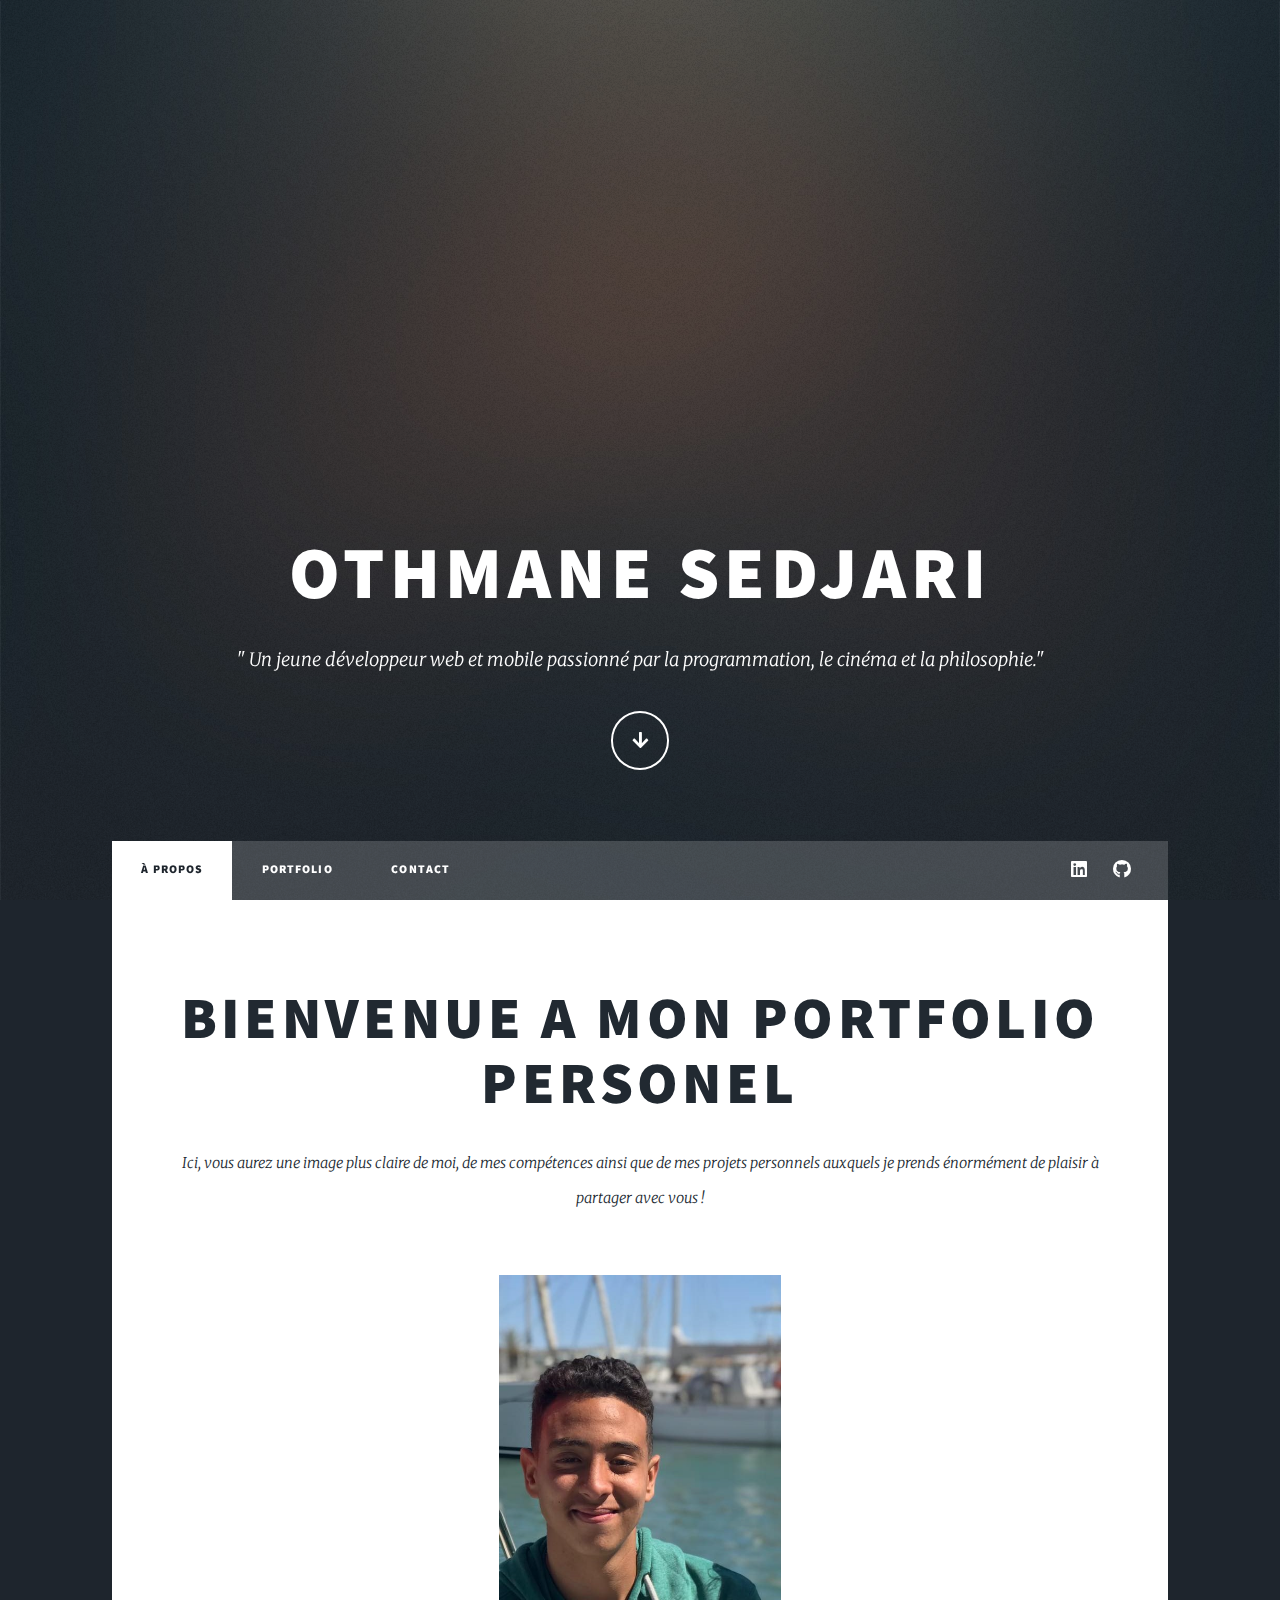
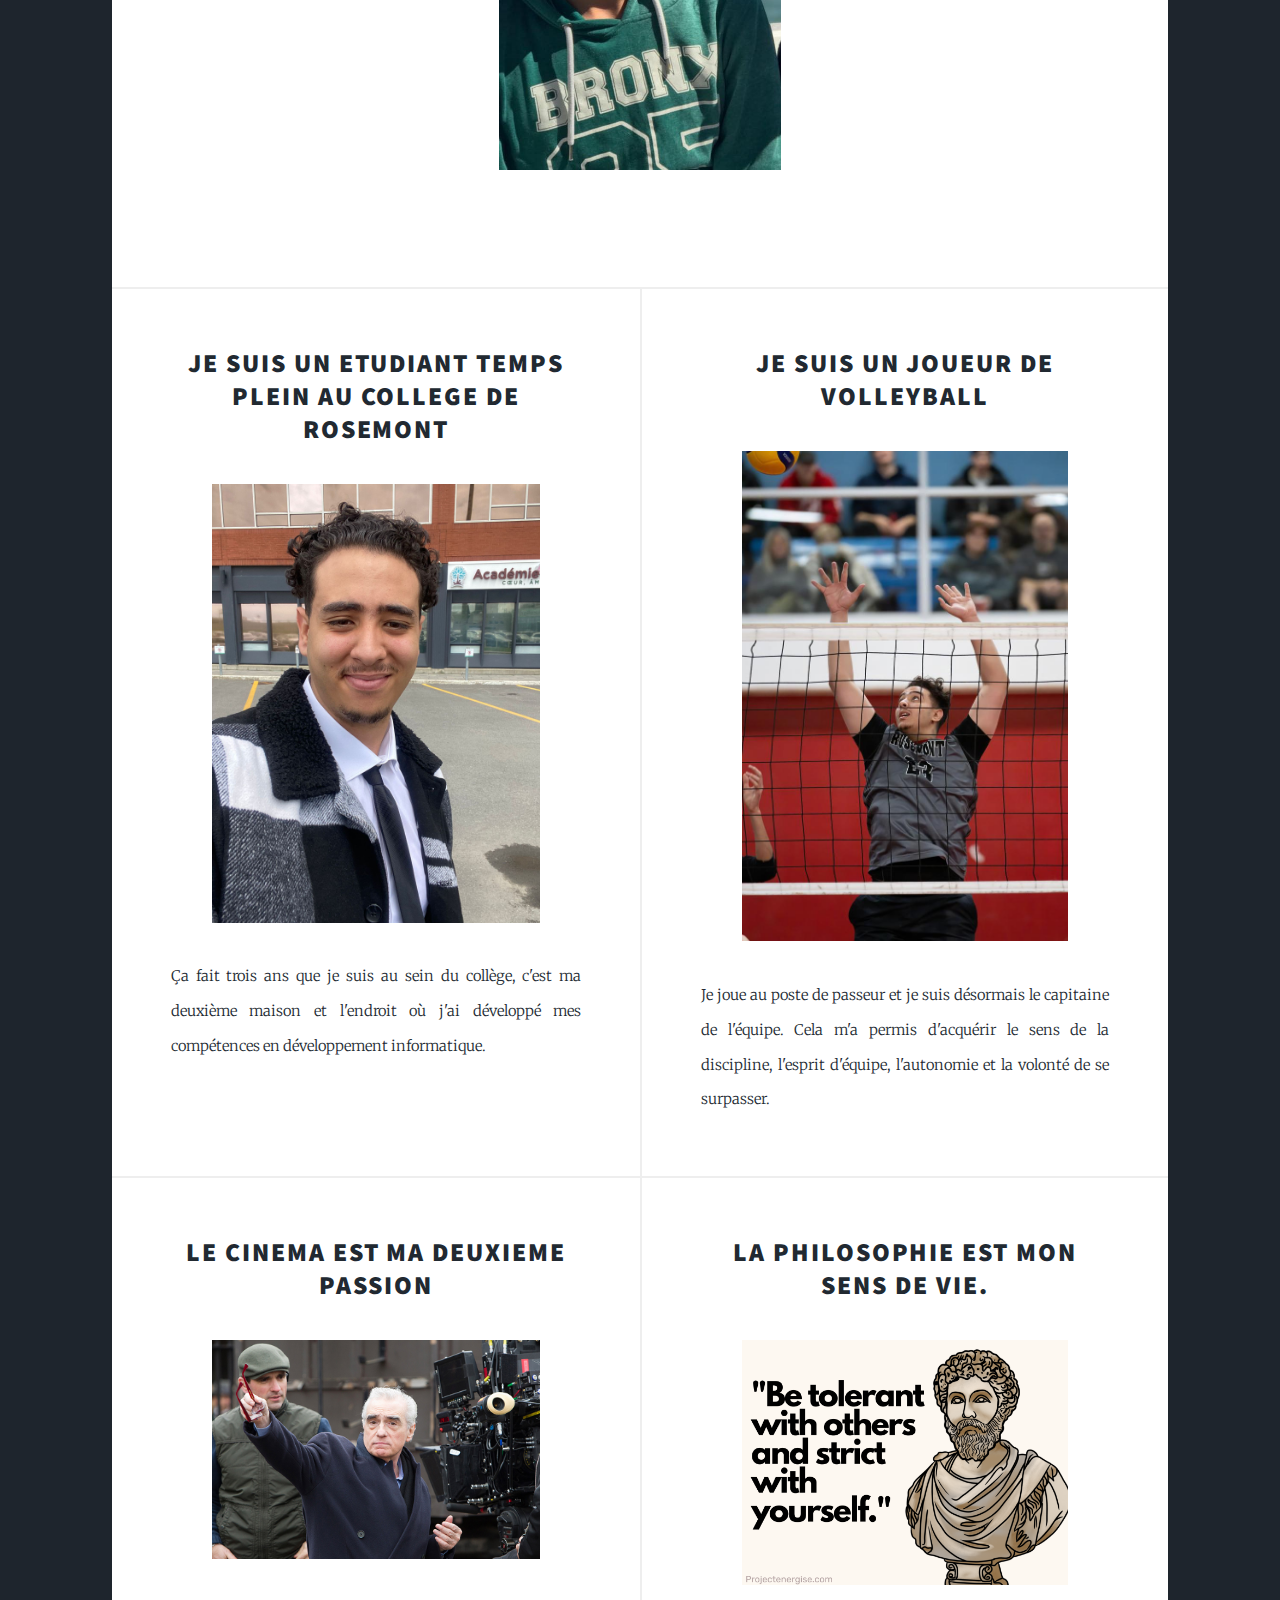
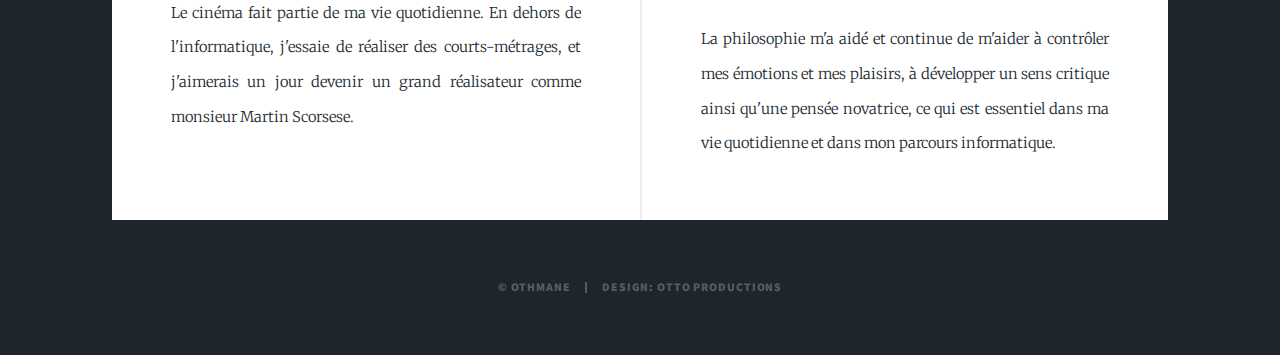
==== index.html @ 4b58b366 "Add files via upload" ====
<!DOCTYPE HTML>

<html>
	<head>
		<title>Othmane's portfolio</title>
		<meta charset="utf-8" />
		<meta name="viewport" content="width=device-width, initial-scale=1, user-scalable=no" />
		<link rel="stylesheet" href="assets/css/main.css" />
		<noscript><link rel="stylesheet" href="assets/css/noscript.css" /></noscript>
	</head>
	<body class="is-preload">

		<!-- Wrapper -->
			<div id="wrapper" class="fade-in">

				<!-- Intro -->
					<div id="intro">
						<h1>Othmane Sedjari</h1>
						<p>" Un jeune développeur web et mobile passionné par la programmation, le cinéma et la philosophie."</p>
						<ul class="actions">
							<li><a href="#header" class="button icon solid solo fa-arrow-down scrolly">Continue</a></li>
						</ul>
					</div>

				<!-- Header -->
					<header id="header">
						<a href="index.html" class="logo">Portfolio</a>
					</header>

				<!-- Nav -->
					<nav id="nav">
						<ul class="links">
							<li class="active"><a href="index.html">À propos</a></li>
							<li><a href="generic.html">Portfolio</a></li>
							<li><a href="elements.html"> Contact</a></li>
						</ul>
						<ul class="icons">
							<li><a href="https://www.linkedin.com/in/othmane-sedjari-630440206/" class="icon brands fa-linkedin"><span class="label">LinkedIn</span></a></li>
							<li><a href="https://github.com/OTTOPro" class="icon brands alt fa-github"><span class="label">GitHub</span></a></li>
						</ul>
					</nav>

				<!-- Main -->
					<div id="main">

						<!-- Featured Post -->
							<article class="post featured">
								<header class="major">
									
									<h2>Bienvenue a mon portfolio personel </h2>
									<p>Ici, vous aurez une image plus claire de moi, de mes compétences ainsi que de mes projets personnels auxquels je prends énormément de plaisir à partager avec vous !</p>
								</header>
								<a href="#" class="image main"><img src="images/othmane photo.jpg" alt="" /></a>
								
							</article>

						<!-- Posts -->
							<section class="posts">
								<article>
									<header>
										
										<h2>Je suis un etudiant temps plein au college de Rosemont</h2>
									</header>
									<a href="#" class="image fit"><img src="images/WhatsApp Image 2023-07-21 at 21.39.35.jpeg" alt="" /></a>
									<p>Ça fait trois ans que je suis au sein du collège, c'est ma deuxième maison et l'endroit où j'ai développé mes compétences en développement informatique.</p>
									
								</article>
								<article>
									<header>
										
										<h2>Je suis un joueur de volleyball </h2>
									</header>
									<a href="#" class="image fit"><img src="images/WhatsApp Image 2023-07-21 at 20.28.33.jpeg" alt="" /></a>
									<p>Je joue au poste de passeur et je suis désormais le capitaine de l'équipe. Cela m'a permis d'acquérir le sens de la discipline, l'esprit d'équipe, l'autonomie et la volonté de se surpasser.</p>
									
								</article>
								<article>
									<header>
										
										<h2>Le cinema est ma deuxieme passion</h2>
									</header>
									<a href="#" class="image fit"><img src="images/martin.jpg" alt="" /></a>
									<p>Le cinéma fait partie de ma vie quotidienne. En dehors de l'informatique, j'essaie de réaliser des courts-métrages, et j'aimerais un jour devenir un grand réalisateur comme monsieur Martin Scorsese.</p>
									
								</article>
								<article>
									<header>
										
										<h2>la philosophie est mon sens de vie.</h2>
									</header>
									<a href="#" class="image fit"><img src="images/marcus.png" alt="" /></a>
									<p>La philosophie m'a aidé et continue de m'aider à contrôler mes émotions et mes plaisirs, à développer un sens critique ainsi qu'une pensée novatrice, ce qui est essentiel dans ma vie quotidienne et dans mon parcours informatique.</p>
									
								</article>
								
							</section>

					

					</div>

				
				<!-- Copyright -->
					<div id="copyright">
						<ul><li>&copy; Othmane</li><li>Design: OTTO PRODUCTIONS</li></ul>
					</div>

			</div>

		<!-- Scripts -->
			<script src="assets/js/jquery.min.js"></script>
			<script src="assets/js/jquery.scrollex.min.js"></script>
			<script src="assets/js/jquery.scrolly.min.js"></script>
			<script src="assets/js/browser.min.js"></script>
			<script src="assets/js/breakpoints.min.js"></script>
			<script src="assets/js/util.js"></script>
			<script src="assets/js/main.js"></script>

	</body>
</html>
---- assets/css/main.css ----
@import url(fontawesome-all.min.css);
@import url("https://fonts.googleapis.com/css?family=Merriweather:300,700,300italic,700italic|Source+Sans+Pro:900");

/*
	Massively by HTML5 UP
	html5up.net | @ajlkn
	Free for personal and commercial use under the CCA 3.0 license (html5up.net/license)
*/

html, body, div, span, applet, object,
iframe, h1, h2, h3, h4, h5, h6, p, blockquote,
pre, a, abbr, acronym, address, big, cite,
code, del, dfn, em, img, ins, kbd, q, s, samp,
small, strike, strong, sub, sup, tt, var, b,
u, i, center, dl, dt, dd, ol, ul, li, fieldset,
form, label, legend, table, caption, tbody,
tfoot, thead, tr, th, td, article, aside,
canvas, details, embed, figure, figcaption,
footer, header, hgroup, menu, nav, output, ruby,
section, summary, time, mark, audio, video {
	margin: 0;
	padding: 0;
	border: 0;
	font-size: 100%;
	font: inherit;
	vertical-align: baseline;}

article, aside, details, figcaption, figure,
footer, header, hgroup, menu, nav, section {
	display: block;}

body {
	line-height: 1;
}

ol, ul {
	list-style: none;
}

blockquote, q {
	quotes: none;
}

	blockquote:before, blockquote:after, q:before, q:after {
		content: '';
		content: none;
	}

table {
	border-collapse: collapse;
	border-spacing: 0;
}

body {
	-webkit-text-size-adjust: none;
}

mark {
	background-color: transparent;
	color: inherit;
}

input::-moz-focus-inner {
	border: 0;
	padding: 0;
}

input, select, textarea {
	-moz-appearance: none;
	-webkit-appearance: none;
	-ms-appearance: none;
	appearance: none;
}

/* Basic */

	@-ms-viewport {
		width: device-width;
	}

	body {
		-ms-overflow-style: scrollbar;
	}

	@media screen and (max-width: 480px) {

		html, body {
			min-width: 320px;
		}

	}

	html {
		box-sizing: border-box;
	}

	*, *:before, *:after {
		box-sizing: inherit;
	}

	body {
		background-color: #1e252d;
	}

		body.is-preload *, body.is-preload *:before, body.is-preload *:after {
			-moz-animation: none !important;
			-webkit-animation: none !important;
			-ms-animation: none !important;
			animation: none !important;
			-moz-transition: none !important;
			-webkit-transition: none !important;
			-ms-transition: none !important;
			transition: none !important;
		}

/* Type */

	html {
		font-size: 16pt;
	}

		@media screen and (max-width: 1680px) {

			html {
				font-size: 12pt;
			}

		}

		@media screen and (max-width: 1280px) {

			html {
				font-size: 11pt;
			}

		}

		@media screen and (max-width: 360px) {

			html {
				font-size: 10pt;
			}

		}

	body {
		color: #212931;
	}

	body, input, select, textarea {
		font-family: "Merriweather", Georgia, serif;
		font-weight: 300;
		font-size: 1rem;
		line-height: 2.375;
	}

	a {
		-moz-transition: color 0.2s ease-in-out, background-color 0.2s ease-in-out, border-color 0.2s ease-in-out, box-shadow 0.2s ease-in-out;
		-webkit-transition: color 0.2s ease-in-out, background-color 0.2s ease-in-out, border-color 0.2s ease-in-out, box-shadow 0.2s ease-in-out;
		-ms-transition: color 0.2s ease-in-out, background-color 0.2s ease-in-out, border-color 0.2s ease-in-out, box-shadow 0.2s ease-in-out;
		transition: color 0.2s ease-in-out, background-color 0.2s ease-in-out, border-color 0.2s ease-in-out, box-shadow 0.2s ease-in-out;
		border-bottom: dotted 1px;
		text-decoration: none;
	}

		a:hover {
			border-bottom-color: transparent;
		}

	strong, b {
		font-weight: 600;
	}

	em, i {
		font-style: italic;
	}

	p {
		text-align: justify;
		margin: 0 0 2rem 0;
	}

	h1, h2, h3, h4, h5, h6 {
		font-family: "Source Sans Pro", Helvetica, sans-serif;
		font-weight: 900;
		line-height: 1.5;
		letter-spacing: 0.075em;
		text-transform: uppercase;
		margin: 0 0 1rem 0;
	}

		h1 a, h2 a, h3 a, h4 a, h5 a, h6 a {
			border-bottom: 0;
			color: inherit;
			text-decoration: none;
		}

	h1 {
		font-size: 4rem;
		line-height: 1.1;
		margin: 0 0 2rem 0;
	}

	h2 {
		font-size: 1.75rem;
		line-height: 1.3;
		margin: 0 0 1.5rem 0;
	}

	h3 {
		font-size: 1.25rem;
		margin: 0 0 1.5rem 0;
	}

	h4 {
		font-size: 1rem;
	}

	h5 {
		font-size: 0.9rem;
	}

	h6 {
		font-size: 0.8rem;
	}

	sub {
		font-size: 0.8rem;
		position: relative;
		top: 0.5rem;
	}

	sup {
		font-size: 0.8rem;
		position: relative;
		top: -0.5rem;
	}

	blockquote {
		border-left: solid 4px;
		font-style: italic;
		margin: 0 0 2rem 0;
		padding: 0.5rem 0 0.5rem 2rem;
	}

	code {
		border: solid 2px;
		font-family: "Courier New", monospace;
		font-size: 0.9rem;
		margin: 0 0.25rem;
		padding: 0.25rem 0.65rem;
	}

	pre {
		-webkit-overflow-scrolling: touch;
		font-family: "Courier New", monospace;
		font-size: 0.9rem;
		margin: 0 0 2rem 0;
	}

		pre code {
			display: block;
			line-height: 1.75;
			padding: 1rem 1.5rem;
			overflow-x: auto;
		}

	hr {
		border: 0;
		border-bottom: solid 2px;
		margin: 3rem 0;
	}

		hr.major {
			margin: 5rem 0;
		}

	.align-left {
		text-align: left;
	}

	.align-center {
		text-align: center;
	}

	.align-right {
		text-align: right;
	}

	input, select, textarea {
		color: #212931;
	}

	a {
		color: #212931;
		border-bottom-color: rgba(33, 41, 49, 0.5);
	}

		a:hover {
			border-bottom-color: transparent;
			color: #18bfef !important;
		}

	strong, b {
		color: #212931;
	}

	h1, h2, h3, h4, h5, h6 {
		color: #212931;
	}

	blockquote {
		border-left-color: #eeeeee;
	}

	code {
		background: rgba(220, 220, 220, 0.25);
		border-color: #eeeeee;
	}

	hr {
		border-bottom-color: #eeeeee;
	}

/* Row */

	.row {
		display: flex;
		flex-wrap: wrap;
		box-sizing: border-box;
		align-items: stretch;
	}

		.row > * {
			box-sizing: border-box;
		}

		.row.gtr-uniform > * > :last-child {
			margin-bottom: 0;
		}

		.row.aln-left {
			justify-content: flex-start;
		}

		.row.aln-center {
			justify-content: center;
		}

		.row.aln-right {
			justify-content: flex-end;
		}

		.row.aln-top {
			align-items: flex-start;
		}

		.row.aln-middle {
			align-items: center;
		}

		.row.aln-bottom {
			align-items: flex-end;
		}

		.row > .imp {
			order: -1;
		}

		.row > .col-1 {
			width: 8.33333%;
		}

		.row > .off-1 {
			margin-left: 8.33333%;
		}

		.row > .col-2 {
			width: 16.66667%;
		}

		.row > .off-2 {
			margin-left: 16.66667%;
		}

		.row > .col-3 {
			width: 25%;
		}

		.row > .off-3 {
			margin-left: 25%;
		}

		.row > .col-4 {
			width: 33.33333%;
		}

		.row > .off-4 {
			margin-left: 33.33333%;
		}

		.row > .col-5 {
			width: 41.66667%;
		}

		.row > .off-5 {
			margin-left: 41.66667%;
		}

		.row > .col-6 {
			width: 50%;
		}

		.row > .off-6 {
			margin-left: 50%;
		}

		.row > .col-7 {
			width: 58.33333%;
		}

		.row > .off-7 {
			margin-left: 58.33333%;
		}

		.row > .col-8 {
			width: 66.66667%;
		}

		.row > .off-8 {
			margin-left: 66.66667%;
		}

		.row > .col-9 {
			width: 75%;
		}

		.row > .off-9 {
			margin-left: 75%;
		}

		.row > .col-10 {
			width: 83.33333%;
		}

		.row > .off-10 {
			margin-left: 83.33333%;
		}

		.row > .col-11 {
			width: 91.66667%;
		}

		.row > .off-11 {
			margin-left: 91.66667%;
		}

		.row > .col-12 {
			width: 100%;
		}

		.row > .off-12 {
			margin-left: 100%;
		}

		.row.gtr-0 {
			margin-top: 0;
			margin-left: 0rem;
		}

			.row.gtr-0 > * {
				padding: 0 0 0 0rem;
			}

			.row.gtr-0.gtr-uniform {
				margin-top: 0rem;
			}

				.row.gtr-0.gtr-uniform > * {
					padding-top: 0rem;
				}

		.row.gtr-25 {
			margin-top: 0;
			margin-left: -0.375rem;
		}

			.row.gtr-25 > * {
				padding: 0 0 0 0.375rem;
			}

			.row.gtr-25.gtr-uniform {
				margin-top: -0.375rem;
			}

				.row.gtr-25.gtr-uniform > * {
					padding-top: 0.375rem;
				}

		.row.gtr-50 {
			margin-top: 0;
			margin-left: -0.75rem;
		}

			.row.gtr-50 > * {
				padding: 0 0 0 0.75rem;
			}

			.row.gtr-50.gtr-uniform {
				margin-top: -0.75rem;
			}

				.row.gtr-50.gtr-uniform > * {
					padding-top: 0.75rem;
				}

		.row {
			margin-top: 0;
			margin-left: -1.5rem;
		}

			.row > * {
				padding: 0 0 0 1.5rem;
			}

			.row.gtr-uniform {
				margin-top: -1.5rem;
			}

				.row.gtr-uniform > * {
					padding-top: 1.5rem;
				}

		.row.gtr-150 {
			margin-top: 0;
			margin-left: -2.25rem;
		}

			.row.gtr-150 > * {
				padding: 0 0 0 2.25rem;
			}

			.row.gtr-150.gtr-uniform {
				margin-top: -2.25rem;
			}

				.row.gtr-150.gtr-uniform > * {
					padding-top: 2.25rem;
				}

		.row.gtr-200 {
			margin-top: 0;
			margin-left: -3rem;
		}

			.row.gtr-200 > * {
				padding: 0 0 0 3rem;
			}

			.row.gtr-200.gtr-uniform {
				margin-top: -3rem;
			}

				.row.gtr-200.gtr-uniform > * {
					padding-top: 3rem;
				}

		@media screen and (max-width: 1680px) {

			.row {
				display: flex;
				flex-wrap: wrap;
				box-sizing: border-box;
				align-items: stretch;
			}

				.row > * {
					box-sizing: border-box;
				}

				.row.gtr-uniform > * > :last-child {
					margin-bottom: 0;
				}

				.row.aln-left {
					justify-content: flex-start;
				}

				.row.aln-center {
					justify-content: center;
				}

				.row.aln-right {
					justify-content: flex-end;
				}

				.row.aln-top {
					align-items: flex-start;
				}

				.row.aln-middle {
					align-items: center;
				}

				.row.aln-bottom {
					align-items: flex-end;
				}

				.row > .imp-xlarge {
					order: -1;
				}

				.row > .col-1-xlarge {
					width: 8.33333%;
				}

				.row > .off-1-xlarge {
					margin-left: 8.33333%;
				}

				.row > .col-2-xlarge {
					width: 16.66667%;
				}

				.row > .off-2-xlarge {
					margin-left: 16.66667%;
				}

				.row > .col-3-xlarge {
					width: 25%;
				}

				.row > .off-3-xlarge {
					margin-left: 25%;
				}

				.row > .col-4-xlarge {
					width: 33.33333%;
				}

				.row > .off-4-xlarge {
					margin-left: 33.33333%;
				}

				.row > .col-5-xlarge {
					width: 41.66667%;
				}

				.row > .off-5-xlarge {
					margin-left: 41.66667%;
				}

				.row > .col-6-xlarge {
					width: 50%;
				}

				.row > .off-6-xlarge {
					margin-left: 50%;
				}

				.row > .col-7-xlarge {
					width: 58.33333%;
				}

				.row > .off-7-xlarge {
					margin-left: 58.33333%;
				}

				.row > .col-8-xlarge {
					width: 66.66667%;
				}

				.row > .off-8-xlarge {
					margin-left: 66.66667%;
				}

				.row > .col-9-xlarge {
					width: 75%;
				}

				.row > .off-9-xlarge {
					margin-left: 75%;
				}

				.row > .col-10-xlarge {
					width: 83.33333%;
				}

				.row > .off-10-xlarge {
					margin-left: 83.33333%;
				}

				.row > .col-11-xlarge {
					width: 91.66667%;
				}

				.row > .off-11-xlarge {
					margin-left: 91.66667%;
				}

				.row > .col-12-xlarge {
					width: 100%;
				}

				.row > .off-12-xlarge {
					margin-left: 100%;
				}

				.row.gtr-0 {
					margin-top: 0;
					margin-left: 0rem;
				}

					.row.gtr-0 > * {
						padding: 0 0 0 0rem;
					}

					.row.gtr-0.gtr-uniform {
						margin-top: 0rem;
					}

						.row.gtr-0.gtr-uniform > * {
							padding-top: 0rem;
						}

				.row.gtr-25 {
					margin-top: 0;
					margin-left: -0.375rem;
				}

					.row.gtr-25 > * {
						padding: 0 0 0 0.375rem;
					}

					.row.gtr-25.gtr-uniform {
						margin-top: -0.375rem;
					}

						.row.gtr-25.gtr-uniform > * {
							padding-top: 0.375rem;
						}

				.row.gtr-50 {
					margin-top: 0;
					margin-left: -0.75rem;
				}

					.row.gtr-50 > * {
						padding: 0 0 0 0.75rem;
					}

					.row.gtr-50.gtr-uniform {
						margin-top: -0.75rem;
					}

						.row.gtr-50.gtr-uniform > * {
							padding-top: 0.75rem;
						}

				.row {
					margin-top: 0;
					margin-left: -1.5rem;
				}

					.row > * {
						padding: 0 0 0 1.5rem;
					}

					.row.gtr-uniform {
						margin-top: -1.5rem;
					}

						.row.gtr-uniform > * {
							padding-top: 1.5rem;
						}

				.row.gtr-150 {
					margin-top: 0;
					margin-left: -2.25rem;
				}

					.row.gtr-150 > * {
						padding: 0 0 0 2.25rem;
					}

					.row.gtr-150.gtr-uniform {
						margin-top: -2.25rem;
					}

						.row.gtr-150.gtr-uniform > * {
							padding-top: 2.25rem;
						}

				.row.gtr-200 {
					margin-top: 0;
					margin-left: -3rem;
				}

					.row.gtr-200 > * {
						padding: 0 0 0 3rem;
					}

					.row.gtr-200.gtr-uniform {
						margin-top: -3rem;
					}

						.row.gtr-200.gtr-uniform > * {
							padding-top: 3rem;
						}

		}

		@media screen and (max-width: 1280px) {

			.row {
				display: flex;
				flex-wrap: wrap;
				box-sizing: border-box;
				align-items: stretch;
			}

				.row > * {
					box-sizing: border-box;
				}

				.row.gtr-uniform > * > :last-child {
					margin-bottom: 0;
				}

				.row.aln-left {
					justify-content: flex-start;
				}

				.row.aln-center {
					justify-content: center;
				}

				.row.aln-right {
					justify-content: flex-end;
				}

				.row.aln-top {
					align-items: flex-start;
				}

				.row.aln-middle {
					align-items: center;
				}

				.row.aln-bottom {
					align-items: flex-end;
				}

				.row > .imp-large {
					order: -1;
				}

				.row > .col-1-large {
					width: 8.33333%;
				}

				.row > .off-1-large {
					margin-left: 8.33333%;
				}

				.row > .col-2-large {
					width: 16.66667%;
				}

				.row > .off-2-large {
					margin-left: 16.66667%;
				}

				.row > .col-3-large {
					width: 25%;
				}

				.row > .off-3-large {
					margin-left: 25%;
				}

				.row > .col-4-large {
					width: 33.33333%;
				}

				.row > .off-4-large {
					margin-left: 33.33333%;
				}

				.row > .col-5-large {
					width: 41.66667%;
				}

				.row > .off-5-large {
					margin-left: 41.66667%;
				}

				.row > .col-6-large {
					width: 50%;
				}

				.row > .off-6-large {
					margin-left: 50%;
				}

				.row > .col-7-large {
					width: 58.33333%;
				}

				.row > .off-7-large {
					margin-left: 58.33333%;
				}

				.row > .col-8-large {
					width: 66.66667%;
				}

				.row > .off-8-large {
					margin-left: 66.66667%;
				}

				.row > .col-9-large {
					width: 75%;
				}

				.row > .off-9-large {
					margin-left: 75%;
				}

				.row > .col-10-large {
					width: 83.33333%;
				}

				.row > .off-10-large {
					margin-left: 83.33333%;
				}

				.row > .col-11-large {
					width: 91.66667%;
				}

				.row > .off-11-large {
					margin-left: 91.66667%;
				}

				.row > .col-12-large {
					width: 100%;
				}

				.row > .off-12-large {
					margin-left: 100%;
				}

				.row.gtr-0 {
					margin-top: 0;
					margin-left: 0rem;
				}

					.row.gtr-0 > * {
						padding: 0 0 0 0rem;
					}

					.row.gtr-0.gtr-uniform {
						margin-top: 0rem;
					}

						.row.gtr-0.gtr-uniform > * {
							padding-top: 0rem;
						}

				.row.gtr-25 {
					margin-top: 0;
					margin-left: -0.375rem;
				}

					.row.gtr-25 > * {
						padding: 0 0 0 0.375rem;
					}

					.row.gtr-25.gtr-uniform {
						margin-top: -0.375rem;
					}

						.row.gtr-25.gtr-uniform > * {
							padding-top: 0.375rem;
						}

				.row.gtr-50 {
					margin-top: 0;
					margin-left: -0.75rem;
				}

					.row.gtr-50 > * {
						padding: 0 0 0 0.75rem;
					}

					.row.gtr-50.gtr-uniform {
						margin-top: -0.75rem;
					}

						.row.gtr-50.gtr-uniform > * {
							padding-top: 0.75rem;
						}

				.row {
					margin-top: 0;
					margin-left: -1.5rem;
				}

					.row > * {
						padding: 0 0 0 1.5rem;
					}

					.row.gtr-uniform {
						margin-top: -1.5rem;
					}

						.row.gtr-uniform > * {
							padding-top: 1.5rem;
						}

				.row.gtr-150 {
					margin-top: 0;
					margin-left: -2.25rem;
				}

					.row.gtr-150 > * {
						padding: 0 0 0 2.25rem;
					}

					.row.gtr-150.gtr-uniform {
						margin-top: -2.25rem;
					}

						.row.gtr-150.gtr-uniform > * {
							padding-top: 2.25rem;
						}

				.row.gtr-200 {
					margin-top: 0;
					margin-left: -3rem;
				}

					.row.gtr-200 > * {
						padding: 0 0 0 3rem;
					}

					.row.gtr-200.gtr-uniform {
						margin-top: -3rem;
					}

						.row.gtr-200.gtr-uniform > * {
							padding-top: 3rem;
						}

		}

		@media screen and (max-width: 980px) {

			.row {
				display: flex;
				flex-wrap: wrap;
				box-sizing: border-box;
				align-items: stretch;
			}

				.row > * {
					box-sizing: border-box;
				}

				.row.gtr-uniform > * > :last-child {
					margin-bottom: 0;
				}

				.row.aln-left {
					justify-content: flex-start;
				}

				.row.aln-center {
					justify-content: center;
				}

				.row.aln-right {
					justify-content: flex-end;
				}

				.row.aln-top {
					align-items: flex-start;
				}

				.row.aln-middle {
					align-items: center;
				}

				.row.aln-bottom {
					align-items: flex-end;
				}

				.row > .imp-medium {
					order: -1;
				}

				.row > .col-1-medium {
					width: 8.33333%;
				}

				.row > .off-1-medium {
					margin-left: 8.33333%;
				}

				.row > .col-2-medium {
					width: 16.66667%;
				}

				.row > .off-2-medium {
					margin-left: 16.66667%;
				}

				.row > .col-3-medium {
					width: 25%;
				}

				.row > .off-3-medium {
					margin-left: 25%;
				}

				.row > .col-4-medium {
					width: 33.33333%;
				}

				.row > .off-4-medium {
					margin-left: 33.33333%;
				}

				.row > .col-5-medium {
					width: 41.66667%;
				}

				.row > .off-5-medium {
					margin-left: 41.66667%;
				}

				.row > .col-6-medium {
					width: 50%;
				}

				.row > .off-6-medium {
					margin-left: 50%;
				}

				.row > .col-7-medium {
					width: 58.33333%;
				}

				.row > .off-7-medium {
					margin-left: 58.33333%;
				}

				.row > .col-8-medium {
					width: 66.66667%;
				}

				.row > .off-8-medium {
					margin-left: 66.66667%;
				}

				.row > .col-9-medium {
					width: 75%;
				}

				.row > .off-9-medium {
					margin-left: 75%;
				}

				.row > .col-10-medium {
					width: 83.33333%;
				}

				.row > .off-10-medium {
					margin-left: 83.33333%;
				}

				.row > .col-11-medium {
					width: 91.66667%;
				}

				.row > .off-11-medium {
					margin-left: 91.66667%;
				}

				.row > .col-12-medium {
					width: 100%;
				}

				.row > .off-12-medium {
					margin-left: 100%;
				}

				.row.gtr-0 {
					margin-top: 0;
					margin-left: 0rem;
				}

					.row.gtr-0 > * {
						padding: 0 0 0 0rem;
					}

					.row.gtr-0.gtr-uniform {
						margin-top: 0rem;
					}

						.row.gtr-0.gtr-uniform > * {
							padding-top: 0rem;
						}

				.row.gtr-25 {
					margin-top: 0;
					margin-left: -0.375rem;
				}

					.row.gtr-25 > * {
						padding: 0 0 0 0.375rem;
					}

					.row.gtr-25.gtr-uniform {
						margin-top: -0.375rem;
					}

						.row.gtr-25.gtr-uniform > * {
							padding-top: 0.375rem;
						}

				.row.gtr-50 {
					margin-top: 0;
					margin-left: -0.75rem;
				}

					.row.gtr-50 > * {
						padding: 0 0 0 0.75rem;
					}

					.row.gtr-50.gtr-uniform {
						margin-top: -0.75rem;
					}

						.row.gtr-50.gtr-uniform > * {
							padding-top: 0.75rem;
						}

				.row {
					margin-top: 0;
					margin-left: -1.5rem;
				}

					.row > * {
						padding: 0 0 0 1.5rem;
					}

					.row.gtr-uniform {
						margin-top: -1.5rem;
					}

						.row.gtr-uniform > * {
							padding-top: 1.5rem;
						}

				.row.gtr-150 {
					margin-top: 0;
					margin-left: -2.25rem;
				}

					.row.gtr-150 > * {
						padding: 0 0 0 2.25rem;
					}

					.row.gtr-150.gtr-uniform {
						margin-top: -2.25rem;
					}

						.row.gtr-150.gtr-uniform > * {
							padding-top: 2.25rem;
						}

				.row.gtr-200 {
					margin-top: 0;
					margin-left: -3rem;
				}

					.row.gtr-200 > * {
						padding: 0 0 0 3rem;
					}

					.row.gtr-200.gtr-uniform {
						margin-top: -3rem;
					}

						.row.gtr-200.gtr-uniform > * {
							padding-top: 3rem;
						}

		}

		@media screen and (max-width: 736px) {

			.row {
				display: flex;
				flex-wrap: wrap;
				box-sizing: border-box;
				align-items: stretch;
			}

				.row > * {
					box-sizing: border-box;
				}

				.row.gtr-uniform > * > :last-child {
					margin-bottom: 0;
				}

				.row.aln-left {
					justify-content: flex-start;
				}

				.row.aln-center {
					justify-content: center;
				}

				.row.aln-right {
					justify-content: flex-end;
				}

				.row.aln-top {
					align-items: flex-start;
				}

				.row.aln-middle {
					align-items: center;
				}

				.row.aln-bottom {
					align-items: flex-end;
				}

				.row > .imp-small {
					order: -1;
				}

				.row > .col-1-small {
					width: 8.33333%;
				}

				.row > .off-1-small {
					margin-left: 8.33333%;
				}

				.row > .col-2-small {
					width: 16.66667%;
				}

				.row > .off-2-small {
					margin-left: 16.66667%;
				}

				.row > .col-3-small {
					width: 25%;
				}

				.row > .off-3-small {
					margin-left: 25%;
				}

				.row > .col-4-small {
					width: 33.33333%;
				}

				.row > .off-4-small {
					margin-left: 33.33333%;
				}

				.row > .col-5-small {
					width: 41.66667%;
				}

				.row > .off-5-small {
					margin-left: 41.66667%;
				}

				.row > .col-6-small {
					width: 50%;
				}

				.row > .off-6-small {
					margin-left: 50%;
				}

				.row > .col-7-small {
					width: 58.33333%;
				}

				.row > .off-7-small {
					margin-left: 58.33333%;
				}

				.row > .col-8-small {
					width: 66.66667%;
				}

				.row > .off-8-small {
					margin-left: 66.66667%;
				}

				.row > .col-9-small {
					width: 75%;
				}

				.row > .off-9-small {
					margin-left: 75%;
				}

				.row > .col-10-small {
					width: 83.33333%;
				}

				.row > .off-10-small {
					margin-left: 83.33333%;
				}

				.row > .col-11-small {
					width: 91.66667%;
				}

				.row > .off-11-small {
					margin-left: 91.66667%;
				}

				.row > .col-12-small {
					width: 100%;
				}

				.row > .off-12-small {
					margin-left: 100%;
				}

				.row.gtr-0 {
					margin-top: 0;
					margin-left: 0rem;
				}

					.row.gtr-0 > * {
						padding: 0 0 0 0rem;
					}

					.row.gtr-0.gtr-uniform {
						margin-top: 0rem;
					}

						.row.gtr-0.gtr-uniform > * {
							padding-top: 0rem;
						}

				.row.gtr-25 {
					margin-top: 0;
					margin-left: -0.375rem;
				}

					.row.gtr-25 > * {
						padding: 0 0 0 0.375rem;
					}

					.row.gtr-25.gtr-uniform {
						margin-top: -0.375rem;
					}

						.row.gtr-25.gtr-uniform > * {
							padding-top: 0.375rem;
						}

				.row.gtr-50 {
					margin-top: 0;
					margin-left: -0.75rem;
				}

					.row.gtr-50 > * {
						padding: 0 0 0 0.75rem;
					}

					.row.gtr-50.gtr-uniform {
						margin-top: -0.75rem;
					}

						.row.gtr-50.gtr-uniform > * {
							padding-top: 0.75rem;
						}

				.row {
					margin-top: 0;
					margin-left: -1.5rem;
				}

					.row > * {
						padding: 0 0 0 1.5rem;
					}

					.row.gtr-uniform {
						margin-top: -1.5rem;
					}

						.row.gtr-uniform > * {
							padding-top: 1.5rem;
						}

				.row.gtr-150 {
					margin-top: 0;
					margin-left: -2.25rem;
				}

					.row.gtr-150 > * {
						padding: 0 0 0 2.25rem;
					}

					.row.gtr-150.gtr-uniform {
						margin-top: -2.25rem;
					}

						.row.gtr-150.gtr-uniform > * {
							padding-top: 2.25rem;
						}

				.row.gtr-200 {
					margin-top: 0;
					margin-left: -3rem;
				}

					.row.gtr-200 > * {
						padding: 0 0 0 3rem;
					}

					.row.gtr-200.gtr-uniform {
						margin-top: -3rem;
					}

						.row.gtr-200.gtr-uniform > * {
							padding-top: 3rem;
						}

		}

		@media screen and (max-width: 480px) {

			.row {
				display: flex;
				flex-wrap: wrap;
				box-sizing: border-box;
				align-items: stretch;
			}

				.row > * {
					box-sizing: border-box;
				}

				.row.gtr-uniform > * > :last-child {
					margin-bottom: 0;
				}

				.row.aln-left {
					justify-content: flex-start;
				}

				.row.aln-center {
					justify-content: center;
				}

				.row.aln-right {
					justify-content: flex-end;
				}

				.row.aln-top {
					align-items: flex-start;
				}

				.row.aln-middle {
					align-items: center;
				}

				.row.aln-bottom {
					align-items: flex-end;
				}

				.row > .imp-xsmall {
					order: -1;
				}

				.row > .col-1-xsmall {
					width: 8.33333%;
				}

				.row > .off-1-xsmall {
					margin-left: 8.33333%;
				}

				.row > .col-2-xsmall {
					width: 16.66667%;
				}

				.row > .off-2-xsmall {
					margin-left: 16.66667%;
				}

				.row > .col-3-xsmall {
					width: 25%;
				}

				.row > .off-3-xsmall {
					margin-left: 25%;
				}

				.row > .col-4-xsmall {
					width: 33.33333%;
				}

				.row > .off-4-xsmall {
					margin-left: 33.33333%;
				}

				.row > .col-5-xsmall {
					width: 41.66667%;
				}

				.row > .off-5-xsmall {
					margin-left: 41.66667%;
				}

				.row > .col-6-xsmall {
					width: 50%;
				}

				.row > .off-6-xsmall {
					margin-left: 50%;
				}

				.row > .col-7-xsmall {
					width: 58.33333%;
				}

				.row > .off-7-xsmall {
					margin-left: 58.33333%;
				}

				.row > .col-8-xsmall {
					width: 66.66667%;
				}

				.row > .off-8-xsmall {
					margin-left: 66.66667%;
				}

				.row > .col-9-xsmall {
					width: 75%;
				}

				.row > .off-9-xsmall {
					margin-left: 75%;
				}

				.row > .col-10-xsmall {
					width: 83.33333%;
				}

				.row > .off-10-xsmall {
					margin-left: 83.33333%;
				}

				.row > .col-11-xsmall {
					width: 91.66667%;
				}

				.row > .off-11-xsmall {
					margin-left: 91.66667%;
				}

				.row > .col-12-xsmall {
					width: 100%;
				}

				.row > .off-12-xsmall {
					margin-left: 100%;
				}

				.row.gtr-0 {
					margin-top: 0;
					margin-left: 0rem;
				}

					.row.gtr-0 > * {
						padding: 0 0 0 0rem;
					}

					.row.gtr-0.gtr-uniform {
						margin-top: 0rem;
					}

						.row.gtr-0.gtr-uniform > * {
							padding-top: 0rem;
						}

				.row.gtr-25 {
					margin-top: 0;
					margin-left: -0.375rem;
				}

					.row.gtr-25 > * {
						padding: 0 0 0 0.375rem;
					}

					.row.gtr-25.gtr-uniform {
						margin-top: -0.375rem;
					}

						.row.gtr-25.gtr-uniform > * {
							padding-top: 0.375rem;
						}

				.row.gtr-50 {
					margin-top: 0;
					margin-left: -0.75rem;
				}

					.row.gtr-50 > * {
						padding: 0 0 0 0.75rem;
					}

					.row.gtr-50.gtr-uniform {
						margin-top: -0.75rem;
					}

						.row.gtr-50.gtr-uniform > * {
							padding-top: 0.75rem;
						}

				.row {
					margin-top: 0;
					margin-left: -1.5rem;
				}

					.row > * {
						padding: 0 0 0 1.5rem;
					}

					.row.gtr-uniform {
						margin-top: -1.5rem;
					}

						.row.gtr-uniform > * {
							padding-top: 1.5rem;
						}

				.row.gtr-150 {
					margin-top: 0;
					margin-left: -2.25rem;
				}

					.row.gtr-150 > * {
						padding: 0 0 0 2.25rem;
					}

					.row.gtr-150.gtr-uniform {
						margin-top: -2.25rem;
					}

						.row.gtr-150.gtr-uniform > * {
							padding-top: 2.25rem;
						}

				.row.gtr-200 {
					margin-top: 0;
					margin-left: -3rem;
				}

					.row.gtr-200 > * {
						padding: 0 0 0 3rem;
					}

					.row.gtr-200.gtr-uniform {
						margin-top: -3rem;
					}

						.row.gtr-200.gtr-uniform > * {
							padding-top: 3rem;
						}

		}

		@media screen and (max-width: 360px) {

			.row {
				display: flex;
				flex-wrap: wrap;
				box-sizing: border-box;
				align-items: stretch;
			}

				.row > * {
					box-sizing: border-box;
				}

				.row.gtr-uniform > * > :last-child {
					margin-bottom: 0;
				}

				.row.aln-left {
					justify-content: flex-start;
				}

				.row.aln-center {
					justify-content: center;
				}

				.row.aln-right {
					justify-content: flex-end;
				}

				.row.aln-top {
					align-items: flex-start;
				}

				.row.aln-middle {
					align-items: center;
				}

				.row.aln-bottom {
					align-items: flex-end;
				}

				.row > .imp-xxsmall {
					order: -1;
				}

				.row > .col-1-xxsmall {
					width: 8.33333%;
				}

				.row > .off-1-xxsmall {
					margin-left: 8.33333%;
				}

				.row > .col-2-xxsmall {
					width: 16.66667%;
				}

				.row > .off-2-xxsmall {
					margin-left: 16.66667%;
				}

				.row > .col-3-xxsmall {
					width: 25%;
				}

				.row > .off-3-xxsmall {
					margin-left: 25%;
				}

				.row > .col-4-xxsmall {
					width: 33.33333%;
				}

				.row > .off-4-xxsmall {
					margin-left: 33.33333%;
				}

				.row > .col-5-xxsmall {
					width: 41.66667%;
				}

				.row > .off-5-xxsmall {
					margin-left: 41.66667%;
				}

				.row > .col-6-xxsmall {
					width: 50%;
				}

				.row > .off-6-xxsmall {
					margin-left: 50%;
				}

				.row > .col-7-xxsmall {
					width: 58.33333%;
				}

				.row > .off-7-xxsmall {
					margin-left: 58.33333%;
				}

				.row > .col-8-xxsmall {
					width: 66.66667%;
				}

				.row > .off-8-xxsmall {
					margin-left: 66.66667%;
				}

				.row > .col-9-xxsmall {
					width: 75%;
				}

				.row > .off-9-xxsmall {
					margin-left: 75%;
				}

				.row > .col-10-xxsmall {
					width: 83.33333%;
				}

				.row > .off-10-xxsmall {
					margin-left: 83.33333%;
				}

				.row > .col-11-xxsmall {
					width: 91.66667%;
				}

				.row > .off-11-xxsmall {
					margin-left: 91.66667%;
				}

				.row > .col-12-xxsmall {
					width: 100%;
				}

				.row > .off-12-xxsmall {
					margin-left: 100%;
				}

				.row.gtr-0 {
					margin-top: 0;
					margin-left: 0rem;
				}

					.row.gtr-0 > * {
						padding: 0 0 0 0rem;
					}

					.row.gtr-0.gtr-uniform {
						margin-top: 0rem;
					}

						.row.gtr-0.gtr-uniform > * {
							padding-top: 0rem;
						}

				.row.gtr-25 {
					margin-top: 0;
					margin-left: -0.375rem;
				}

					.row.gtr-25 > * {
						padding: 0 0 0 0.375rem;
					}

					.row.gtr-25.gtr-uniform {
						margin-top: -0.375rem;
					}

						.row.gtr-25.gtr-uniform > * {
							padding-top: 0.375rem;
						}

				.row.gtr-50 {
					margin-top: 0;
					margin-left: -0.75rem;
				}

					.row.gtr-50 > * {
						padding: 0 0 0 0.75rem;
					}

					.row.gtr-50.gtr-uniform {
						margin-top: -0.75rem;
					}

						.row.gtr-50.gtr-uniform > * {
							padding-top: 0.75rem;
						}

				.row {
					margin-top: 0;
					margin-left: -1.5rem;
				}

					.row > * {
						padding: 0 0 0 1.5rem;
					}

					.row.gtr-uniform {
						margin-top: -1.5rem;
					}

						.row.gtr-uniform > * {
							padding-top: 1.5rem;
						}

				.row.gtr-150 {
					margin-top: 0;
					margin-left: -2.25rem;
				}

					.row.gtr-150 > * {
						padding: 0 0 0 2.25rem;
					}

					.row.gtr-150.gtr-uniform {
						margin-top: -2.25rem;
					}

						.row.gtr-150.gtr-uniform > * {
							padding-top: 2.25rem;
						}

				.row.gtr-200 {
					margin-top: 0;
					margin-left: -3rem;
				}

					.row.gtr-200 > * {
						padding: 0 0 0 3rem;
					}

					.row.gtr-200.gtr-uniform {
						margin-top: -3rem;
					}

						.row.gtr-200.gtr-uniform > * {
							padding-top: 3rem;
						}

		}

/* Box */

	.box {
		border: solid 2px;
		margin-bottom: 2rem;
		padding: 1.5rem;
	}

		.box > :last-child,
		.box > :last-child > :last-child,
		.box > :last-child > :last-child > :last-child {
			margin-bottom: 0;
		}

		.box.alt {
			border: 0;
			border-radius: 0;
			padding: 0;
		}

	.box {
		border-color: #eeeeee;
	}

/* Button */

	input[type="submit"],
	input[type="reset"],
	input[type="button"],
	button,
	.button {
		-moz-appearance: none;
		-webkit-appearance: none;
		-ms-appearance: none;
		appearance: none;
		-moz-transition: background-color 0.2s ease-in-out, box-shadow 0.2s ease-in-out, color 0.2s ease-in-out;
		-webkit-transition: background-color 0.2s ease-in-out, box-shadow 0.2s ease-in-out, color 0.2s ease-in-out;
		-ms-transition: background-color 0.2s ease-in-out, box-shadow 0.2s ease-in-out, color 0.2s ease-in-out;
		transition: background-color 0.2s ease-in-out, box-shadow 0.2s ease-in-out, color 0.2s ease-in-out;
		border: 0;
		border-radius: 0;
		cursor: pointer;
		display: inline-block;
		font-family: "Source Sans Pro", Helvetica, sans-serif;
		font-size: 0.8rem;
		font-weight: 900;
		letter-spacing: 0.075em;
		height: 3rem;
		line-height: 3rem;
		padding: 0 2rem;
		text-align: center;
		text-decoration: none;
		text-transform: uppercase;
		white-space: nowrap;
	}

		input[type="submit"].icon:before,
		input[type="reset"].icon:before,
		input[type="button"].icon:before,
		button.icon:before,
		.button.icon:before {
			margin-right: 0.5rem;
		}

		input[type="submit"].icon.solo,
		input[type="reset"].icon.solo,
		input[type="button"].icon.solo,
		button.icon.solo,
		.button.icon.solo {
			position: relative;
			width: 4rem;
			height: 4rem;
			line-height: 4rem;
			border-radius: 4rem;
			text-indent: 4rem;
			overflow: hidden;
			padding: 0;
			white-space: nowrap;
		}

			input[type="submit"].icon.solo:before,
			input[type="reset"].icon.solo:before,
			input[type="button"].icon.solo:before,
			button.icon.solo:before,
			.button.icon.solo:before {
				position: absolute;
				display: block;
				top: 0;
				left: 0;
				width: inherit;
				height: inherit;
				line-height: inherit;
				font-size: 1.25rem;
				margin-right: 0;
				text-align: center;
				text-indent: 0;
			}

		input[type="submit"].fit,
		input[type="reset"].fit,
		input[type="button"].fit,
		button.fit,
		.button.fit {
			width: 100%;
		}

		input[type="submit"].small,
		input[type="reset"].small,
		input[type="button"].small,
		button.small,
		.button.small {
			font-size: 0.7rem;
			height: 2.5rem;
			line-height: 2.5rem;
			padding: 0 1.5rem;
		}

		input[type="submit"].large,
		input[type="reset"].large,
		input[type="button"].large,
		button.large,
		.button.large {
			font-size: 0.9rem;
			height: 3.5rem;
			line-height: 3.5rem;
			padding: 0 2.75rem;
		}

		@media screen and (max-width: 980px) {

			input[type="submit"],
			input[type="reset"],
			input[type="button"],
			button,
			.button {
				font-size: 0.9rem;
				height: 3.25rem;
				line-height: 3.25rem;
			}

				input[type="submit"].large,
				input[type="reset"].large,
				input[type="button"].large,
				button.large,
				.button.large {
					font-size: 1rem;
					height: 3.75rem;
					line-height: 3.75rem;
				}

		}

		input[type="submit"].disabled, input[type="submit"]:disabled,
		input[type="reset"].disabled,
		input[type="reset"]:disabled,
		input[type="button"].disabled,
		input[type="button"]:disabled,
		button.disabled,
		button:disabled,
		.button.disabled,
		.button:disabled {
			pointer-events: none;
			opacity: 0.25;
		}

	input[type="submit"],
	input[type="reset"],
	input[type="button"],
	button,
	.button {
		background-color: transparent;
		box-shadow: inset 0 0 0 2px #212931;
		color: #212931 !important;
	}

		input[type="submit"]:hover,
		input[type="reset"]:hover,
		input[type="button"]:hover,
		button:hover,
		.button:hover {
			box-shadow: inset 0 0 0 2px #18bfef;
			color: #18bfef !important;
		}

		input[type="submit"].primary,
		input[type="reset"].primary,
		input[type="button"].primary,
		button.primary,
		.button.primary {
			background-color: #212931;
			box-shadow: none;
			color: #ffffff !important;
		}

			input[type="submit"].primary:hover,
			input[type="reset"].primary:hover,
			input[type="button"].primary:hover,
			button.primary:hover,
			.button.primary:hover {
				background-color: #18bfef;
			}

/* Form */

	form {
		margin: 0 0 2rem 0;
	}

		form > :last-child {
			margin-bottom: 0;
		}

		form > .fields {
			display: -moz-flex;
			display: -webkit-flex;
			display: -ms-flex;
			display: flex;
			-moz-flex-wrap: wrap;
			-webkit-flex-wrap: wrap;
			-ms-flex-wrap: wrap;
			flex-wrap: wrap;
			width: calc(100% + 3rem);
			margin: -1.5rem 0 2rem -1.5rem;
		}

			form > .fields > .field {
				-moz-flex-grow: 0;
				-webkit-flex-grow: 0;
				-ms-flex-grow: 0;
				flex-grow: 0;
				-moz-flex-shrink: 0;
				-webkit-flex-shrink: 0;
				-ms-flex-shrink: 0;
				flex-shrink: 0;
				padding: 1.5rem 0 0 1.5rem;
				width: calc(100% - 1.5rem);
			}

				form > .fields > .field.half {
					width: calc(50% - 0.75rem);
				}

				form > .fields > .field.third {
					width: calc(100%/3 - 0.5rem);
				}

				form > .fields > .field.quarter {
					width: calc(25% - 0.375rem);
				}

		@media screen and (max-width: 480px) {

			form > .fields {
				width: calc(100% + 3rem);
				margin: -1.5rem 0 2rem -1.5rem;
			}

				form > .fields > .field {
					padding: 1.5rem 0 0 1.5rem;
					width: calc(100% - 1.5rem);
				}

					form > .fields > .field.half {
						width: calc(100% - 1.5rem);
					}

					form > .fields > .field.third {
						width: calc(100% - 1.5rem);
					}

					form > .fields > .field.quarter {
						width: calc(100% - 1.5rem);
					}

		}

	label {
		display: block;
		font-family: "Source Sans Pro", Helvetica, sans-serif;
		font-weight: 900;
		line-height: 1.5;
		letter-spacing: 0.075em;
		font-size: 0.8rem;
		text-transform: uppercase;
		margin: 0 0 0.75rem 0;
	}

		@media screen and (max-width: 980px) {

			label {
				font-size: 0.9rem;
			}

		}

	input[type="text"],
	input[type="password"],
	input[type="email"],
	select,
	textarea {
		-moz-appearance: none;
		-webkit-appearance: none;
		-ms-appearance: none;
		appearance: none;
		background: transparent;
		border-radius: 0;
		border: solid 2px;
		color: inherit;
		display: block;
		outline: 0;
		padding: 0 1rem;
		text-decoration: none;
		width: 100%;
	}

		input[type="text"]:invalid,
		input[type="password"]:invalid,
		input[type="email"]:invalid,
		select:invalid,
		textarea:invalid {
			box-shadow: none;
		}

	select {
		background-size: 1.25rem;
		background-repeat: no-repeat;
		background-position: calc(100% - 1rem) center;
		height: 3rem;
		padding-right: 3rem;
		text-overflow: ellipsis;
	}

		select:focus::-ms-value {
			background-color: transparent;
		}

		select::-ms-expand {
			display: none;
		}

	input[type="text"],
	input[type="password"],
	input[type="email"],
	select {
		height: 3rem;
	}

	textarea {
		padding: 0.75rem 1rem;
	}

	input[type="checkbox"],
	input[type="radio"] {
		-moz-appearance: none;
		-webkit-appearance: none;
		-ms-appearance: none;
		appearance: none;
		display: block;
		float: left;
		margin-right: -2rem;
		opacity: 0;
		width: 1rem;
		z-index: -1;
	}

		input[type="checkbox"] + label,
		input[type="radio"] + label {
			text-decoration: none;
			cursor: pointer;
			display: inline-block;
			font-size: 1rem;
			letter-spacing: 0;
			font-family: "Merriweather", Georgia, serif;
			text-transform: none;
			font-weight: 300;
			padding-left: 2.8rem;
			padding-right: 1rem;
			position: relative;
		}

			input[type="checkbox"] + label:before,
			input[type="radio"] + label:before {
				-moz-osx-font-smoothing: grayscale;
				-webkit-font-smoothing: antialiased;
				display: inline-block;
				font-style: normal;
				font-variant: normal;
				text-rendering: auto;
				line-height: 1;
				text-transform: none !important;
				font-family: 'Font Awesome 5 Free';
				font-weight: 900;
			}

			input[type="checkbox"] + label:before,
			input[type="radio"] + label:before {
				border-radius: 0;
				border: solid 2px;
				content: '';
				display: inline-block;
				font-size: 0.8rem;
				height: 1.8rem;
				left: 0;
				line-height: 1.65rem;
				position: absolute;
				text-align: center;
				top: -0.125rem;
				width: 1.8rem;
			}

		input[type="checkbox"]:checked + label:before,
		input[type="radio"]:checked + label:before {
			content: '\f00c';
		}

	input[type="checkbox"] + label:before {
		border-radius: 0;
	}

	input[type="radio"] + label:before {
		border-radius: 100%;
	}

	::-webkit-input-placeholder {
		opacity: 1.0;
	}

	:-moz-placeholder {
		opacity: 1.0;
	}

	::-moz-placeholder {
		opacity: 1.0;
	}

	:-ms-input-placeholder {
		opacity: 1.0;
	}

	label {
		color: #212931;
	}

	input[type="text"],
	input[type="password"],
	input[type="email"],
	select,
	textarea {
		border-color: #eeeeee;
	}

		input[type="text"]:focus,
		input[type="password"]:focus,
		input[type="email"]:focus,
		select:focus,
		textarea:focus {
			border-color: #18bfef;
		}

	select {
		background-image: url("data:image/svg+xml;charset=utf8,%3Csvg xmlns='http://www.w3.org/2000/svg' width='40' height='40' preserveAspectRatio='none' viewBox='0 0 40 40'%3E%3Cpath d='M9.4,12.3l10.4,10.4l10.4-10.4c0.2-0.2,0.5-0.4,0.9-0.4c0.3,0,0.6,0.1,0.9,0.4l3.3,3.3c0.2,0.2,0.4,0.5,0.4,0.9 c0,0.4-0.1,0.6-0.4,0.9L20.7,31.9c-0.2,0.2-0.5,0.4-0.9,0.4c-0.3,0-0.6-0.1-0.9-0.4L4.3,17.3c-0.2-0.2-0.4-0.5-0.4-0.9 c0-0.4,0.1-0.6,0.4-0.9l3.3-3.3c0.2-0.2,0.5-0.4,0.9-0.4S9.1,12.1,9.4,12.3z' fill='%23eeeeee' /%3E%3C/svg%3E");
	}

		select option {
			background-color: #ffffff;
			color: #212931;
		}

	.select-wrapper:before {
		color: #eeeeee;
	}

	input[type="checkbox"] + label,
	input[type="radio"] + label {
		color: #212931;
	}

		input[type="checkbox"] + label:before,
		input[type="radio"] + label:before {
			border-color: #eeeeee;
		}

	input[type="checkbox"]:checked + label:before,
	input[type="radio"]:checked + label:before {
		background-color: #212931;
		border-color: #212931;
		color: #ffffff;
	}

	input[type="checkbox"]:focus + label:before,
	input[type="radio"]:focus + label:before {
		border-color: #18bfef;
	}

	::-webkit-input-placeholder {
		color: #909498 !important;
	}

	:-moz-placeholder {
		color: #909498 !important;
	}

	::-moz-placeholder {
		color: #909498 !important;
	}

	:-ms-input-placeholder {
		color: #909498 !important;
	}

	.formerize-placeholder {
		color: #909498 !important;
	}

/* Icon */

	.icon {
		text-decoration: none;
		border-bottom: none;
		position: relative;
	}

		.icon:before {
			-moz-osx-font-smoothing: grayscale;
			-webkit-font-smoothing: antialiased;
			display: inline-block;
			font-style: normal;
			font-variant: normal;
			text-rendering: auto;
			line-height: 1;
			text-transform: none !important;
			font-family: 'Font Awesome 5 Free';
			font-weight: 400;
		}

		.icon > .label {
			display: none;
		}

		.icon:before {
			line-height: inherit;
		}

		.icon.solid:before {
			font-weight: 900;
		}

		.icon.brands:before {
			font-family: 'Font Awesome 5 Brands';
		}

/* Image */

	.image {
		border: 0;
		display: inline-block;
		position: relative;
	}

		.image img {
			display: block;
		}

		.image.left, .image.right {
			max-width: 40%;
		}

			.image.left img, .image.right img {
				width: 100%;
			}

		.image.left {
			float: left;
			margin: 0 2rem 2rem 0;
			top: 0.75rem;
		}

		.image.right {
			float: right;
			margin: 0 0 2rem 2rem;
			top: 0.75rem;
		}

		.image.fit {
			display: block;
			margin: 2.5rem auto;
			width: 80%;
			
		}

			.image.fit:first-child {
				margin-top: 0;
			}

			.image.fit img {
				width: 100%;
			}

		.image.main {
			display: block;
			margin: 4rem auto;
			width: 30%;
		}
		.image.main1 {
			
			margin: 4rem auto ;
			width: 80%;
			height: 300px;
			
		}

			.image.main:first-child {
				margin-top: 0;
			}

			.image.main img {
				width: 100%;
			}

		@media screen and (max-width: 736px) {

			.image.fit {
				margin: 2rem 0;
			}

			.image.main {
				margin: 2rem 0;
			}

		}

	a.image {
		overflow: hidden;
	}

		a.image img {
			-moz-transition: -moz-transform 0.2s ease-out;
			-webkit-transition: -webkit-transform 0.2s ease-out;
			-ms-transition: -ms-transform 0.2s ease-out;
			transition: transform 0.2s ease-out;
		}

		a.image:hover img {
			-moz-transform: scale(1.05);
			-webkit-transform: scale(1.05);
			-ms-transform: scale(1.05);
			transform: scale(1.05);
		}

/* Actions */

	ul.actions {
		display: -moz-flex;
		display: -webkit-flex;
		display: -ms-flex;
		display: flex;
		cursor: default;
		list-style: none;
		margin-left: -1rem;
		padding-left: 0;
	}

		ul.actions li {
			padding: 0 0 0 1rem;
			vertical-align: middle;
		}

		ul.actions.special {
			-moz-justify-content: center;
			-webkit-justify-content: center;
			-ms-justify-content: center;
			justify-content: center;
			width: 100%;
			margin-left: 0;
		}

			ul.actions.special li:first-child {
				padding-left: 0;
			}

		ul.actions.stacked {
			-moz-flex-direction: column;
			-webkit-flex-direction: column;
			-ms-flex-direction: column;
			flex-direction: column;
			margin-left: 0;
		}

			ul.actions.stacked li {
				padding: 1.3rem 0 0 0;
			}

				ul.actions.stacked li:first-child {
					padding-top: 0;
				}

		ul.actions.fit {
			width: calc(100% + 1rem);
		}

			ul.actions.fit li {
				-moz-flex-grow: 1;
				-webkit-flex-grow: 1;
				-ms-flex-grow: 1;
				flex-grow: 1;
				-moz-flex-shrink: 1;
				-webkit-flex-shrink: 1;
				-ms-flex-shrink: 1;
				flex-shrink: 1;
				width: 100%;
			}

				ul.actions.fit li > * {
					width: 100%;
				}

			ul.actions.fit.stacked {
				width: 100%;
			}

		@media screen and (max-width: 480px) {

			ul.actions:not(.fixed) {
				-moz-flex-direction: column;
				-webkit-flex-direction: column;
				-ms-flex-direction: column;
				flex-direction: column;
				margin-left: 0;
				width: 100% !important;
			}

				ul.actions:not(.fixed) li {
					-moz-flex-grow: 1;
					-webkit-flex-grow: 1;
					-ms-flex-grow: 1;
					flex-grow: 1;
					-moz-flex-shrink: 1;
					-webkit-flex-shrink: 1;
					-ms-flex-shrink: 1;
					flex-shrink: 1;
					padding: 1rem 0 0 0;
					text-align: center;
					width: 100%;
				}

					ul.actions:not(.fixed) li > * {
						width: 100%;
					}

					ul.actions:not(.fixed) li:first-child {
						padding-top: 0;
					}

					ul.actions:not(.fixed) li input[type="submit"],
					ul.actions:not(.fixed) li input[type="reset"],
					ul.actions:not(.fixed) li input[type="button"],
					ul.actions:not(.fixed) li button,
					ul.actions:not(.fixed) li .button {
						width: 100%;
					}

						ul.actions:not(.fixed) li input[type="submit"].icon:before,
						ul.actions:not(.fixed) li input[type="reset"].icon:before,
						ul.actions:not(.fixed) li input[type="button"].icon:before,
						ul.actions:not(.fixed) li button.icon:before,
						ul.actions:not(.fixed) li .button.icon:before {
							margin-left: -0.5rem;
						}

		}

/* Icons */

	ul.icons {
		cursor: default;
		list-style: none;
		padding-left: 0;
	}

		ul.icons li {
			display: inline-block;
			padding: 0 0.5rem 0 0;
			vertical-align: middle;
		}

			ul.icons li:last-child {
				padding-right: 0;
			}

			ul.icons li .icon:before {
				width: 2.25rem;
				height: 2.25rem;
				line-height: 2.25rem;
				display: inline-block;
				text-align: center;
				border-radius: 100%;
				font-size: 1.25rem;
			}

		ul.icons.alt li .icon:before {
			-moz-transition: color 0.2s ease-in-out, background-color 0.2s ease-in-out, border-color 0.2s ease-in-out, box-shadow 0.2s ease-in-out;
			-webkit-transition: color 0.2s ease-in-out, background-color 0.2s ease-in-out, border-color 0.2s ease-in-out, box-shadow 0.2s ease-in-out;
			-ms-transition: color 0.2s ease-in-out, background-color 0.2s ease-in-out, border-color 0.2s ease-in-out, box-shadow 0.2s ease-in-out;
			transition: color 0.2s ease-in-out, background-color 0.2s ease-in-out, border-color 0.2s ease-in-out, box-shadow 0.2s ease-in-out;
			font-size: 1rem;
		}

/* List */

	ol {
		list-style: decimal;
		margin: 0 0 2rem 0;
		padding-left: 1.25rem;
	}

		ol li {
			padding-left: 0.25rem;
		}

	ul {
		list-style: disc;
		margin: 0 0 2rem 0;
		padding-left: 1rem;
	}

		ul li {
			padding-left: 0.5rem;
		}

		ul.divided {
			list-style: none;
			padding-left: 0;
		}

			ul.divided li {
				border-top: solid 1px;
				padding: 0.5rem 0;
			}

				ul.divided li:first-child {
					border-top: 0;
					padding-top: 0;
				}

	dl {
		margin: 0 0 2rem 0;
	}

		dl dt {
			display: block;
			font-weight: 600;
			margin: 0 0 1rem 0;
		}

		dl dd {
			margin-left: 2rem;
		}

	ul.divided li {
		border-top-color: #eeeeee;
	}

	ul.icons li a.icon:hover:before {
		color: #18bfef;
	}

	ul.icons.alt li .icon:before {
		box-shadow: inset 0 0 0 2px #eeeeee;
	}

	ul.icons.alt li a.icon:hover:before {
		box-shadow: inset 0 0 0 2px #18bfef;
	}

/* Section/Article */

	section.special, article.special {
		text-align: center;
	}

	header {
		cursor: default;
	}

		header > .date {
			display: block;
			font-size: 0.8rem;
			height: 1;
			margin: 0 0 1rem 0;
			position: relative;
		}

		header > p {
			font-style: italic;
		}

		header > h1 + p {
			font-size: 1.1rem;
			margin-top: -0.5rem;
			line-height: 2;
		}

		header > h2 + p {
			font-size: 1rem;
			margin-top: -0.75rem;
		}

		header > h3 + p {
			font-size: 0.9rem;
			margin-top: -0.75rem;
		}

		header > h4 + p {
			font-size: 0.8rem;
			margin-top: -0.75rem;
		}

		header.major {
			margin: 0 0 4rem 0;
			text-align: center;
		}

			header.major > :last-child {
				margin-bottom: 0;
			}

			header.major > p {
				margin-top: 0;
				text-align: center;
			}

			header.major > .date {
				font-size: 1rem;
				margin: 0 0 4rem 0;
			}

				header.major > .date:before, header.major > .date:after {
					content: '';
					display: block;
					position: absolute;
					top: 50%;
					width: calc(50% - 6rem);
					border-top: solid 2px;
				}

				header.major > .date:before {
					left: 0;
				}

				header.major > .date:after {
					right: 0;
				}

		@media screen and (max-width: 980px) {

			header br {
				display: none;
			}

		}

		@media screen and (max-width: 736px) {

			header.major {
				margin: 0 0 2rem 0;
			}

		}

	header.major .date:before, header.major .date:after {
		border-top-color: #eeeeee;
	}

/* Table */

	.table-wrapper {
		-webkit-overflow-scrolling: touch;
		overflow-x: auto;
	}

	table {
		margin: 0 0 2rem 0;
		width: 100%;
	}

		table tbody tr {
			border: solid 1px;
			border-left: 0;
			border-right: 0;
		}

		table td {
			padding: 0.75rem 0.75rem;
		}

		table th {
			font-family: "Source Sans Pro", Helvetica, sans-serif;
			font-size: 0.8rem;
			font-weight: 900;
			letter-spacing: 0.075em;
			line-height: 1.5;
			padding: 0 0.75rem 0.75rem 0.75rem;
			text-align: left;
			text-transform: uppercase;
		}

			@media screen and (max-width: 980px) {

				table th {
					font-size: 0.9rem;
				}

			}

		table thead {
			border-bottom: solid 2px;
		}

		table tfoot {
			border-top: solid 2px;
		}

		table.alt {
			border-collapse: separate;
		}

			table.alt tbody tr td {
				border: solid 1px;
				border-left-width: 0;
				border-top-width: 0;
			}

				table.alt tbody tr td:first-child {
					border-left-width: 1px;
				}

			table.alt tbody tr:first-child td {
				border-top-width: 1px;
			}

			table.alt thead {
				border-bottom: 0;
			}

			table.alt tfoot {
				border-top: 0;
			}

	table tbody tr {
		border-color: #eeeeee;
	}

		table tbody tr:nth-child(2n + 1) {
			background-color: rgba(220, 220, 220, 0.25);
		}

	table th {
		color: #212931;
	}

	table thead {
		border-bottom-color: #eeeeee;
	}

	table tfoot {
		border-top-color: #eeeeee;
	}

	table.alt tbody tr td {
		border-color: #eeeeee;
	}

/* Pagination */

	.pagination {
		display: -moz-inline-flex;
		display: -webkit-inline-flex;
		display: -ms-inline-flex;
		display: inline-flex;
		-moz-user-select: none;
		-webkit-user-select: none;
		-ms-user-select: none;
		user-select: none;
		cursor: default;
		list-style: none;
		margin: 0 0 2rem 2px;
		padding: 0;
	}

		.pagination a, .pagination span {
			-moz-transition: background-color 0.2s ease-in-out, border-color 0.2s ease-in-out, box-shadow 0.2s ease-in-out, color 0.2s ease-in-out;
			-webkit-transition: background-color 0.2s ease-in-out, border-color 0.2s ease-in-out, box-shadow 0.2s ease-in-out, color 0.2s ease-in-out;
			-ms-transition: background-color 0.2s ease-in-out, border-color 0.2s ease-in-out, box-shadow 0.2s ease-in-out, color 0.2s ease-in-out;
			transition: background-color 0.2s ease-in-out, border-color 0.2s ease-in-out, box-shadow 0.2s ease-in-out, color 0.2s ease-in-out;
			border: solid 2px;
			display: inline-block;
			font-family: "Source Sans Pro", Helvetica, sans-serif;
			font-size: 0.8rem;
			font-weight: 900;
			height: 3rem;
			letter-spacing: 0.075em;
			line-height: calc(3rem - 4px);
			margin-left: -2px;
			min-width: 3rem;
			position: relative;
			text-align: center;
			text-decoration: none;
			text-transform: uppercase;
		}

		.pagination .next, .pagination .previous {
			text-decoration: none;
			padding: 0 1.75rem;
		}

			.pagination .next:before, .pagination .previous:before {
				-moz-osx-font-smoothing: grayscale;
				-webkit-font-smoothing: antialiased;
				display: inline-block;
				font-style: normal;
				font-variant: normal;
				text-rendering: auto;
				line-height: 1;
				text-transform: none !important;
				font-family: 'Font Awesome 5 Free';
				font-weight: 900;
			}

			.pagination .next:before, .pagination .previous:before {
				display: inline-block;
				color: inherit !important;
				line-height: inherit;
			}

		.pagination .previous:before {
			content: '\f104';
			margin-right: 0.9375em;
		}

		.pagination .next:before {
			content: '\f105';
			float: right;
			margin-left: 0.9375em;
		}

		@media screen and (max-width: 980px) {

			.pagination a, .pagination span {
				font-size: 0.9rem;
			}

		}

		@media screen and (max-width: 480px) {

			.pagination .page, .pagination .extra {
				display: none;
			}

		}

	.pagination a, .pagination span {
		border-color: #eeeeee;
	}

	.pagination a {
		color: #212931 !important;
	}

		.pagination a:hover {
			color: #18bfef !important;
			border-color: #18bfef;
			z-index: 1;
		}

			.pagination a:hover + a,
			.pagination a:hover + span {
				border-left-color: #18bfef;
			}

		.pagination a.active {
			background-color: #eeeeee;
		}

	.pagination span {
		color: #eeeeee;
	}

/* Wrapper */

	#wrapper {
		-moz-transition: opacity 0.5s ease;
		-webkit-transition: opacity 0.5s ease;
		-ms-transition: opacity 0.5s ease;
		transition: opacity 0.5s ease;
		position: relative;
		z-index: 1;
		overflow: hidden;
	}

		#wrapper > .bg {
			position: absolute;
			top: 0;
			left: 0;
			width: 100%;
			height: 100%;
			background-color: #212931;
			background-image: url("../../images/overlay.png"), linear-gradient(0deg, rgba(0, 0, 0, 0.1), rgba(0, 0, 0, 0.1)), url("../../images/bg.jpg");
			background-size: auto,								auto,														100% auto;
			background-position: center,								center,														top center;
			background-repeat: repeat,								no-repeat,													no-repeat;
			background-attachment: scroll,								scroll,														scroll;
			z-index: -1;
		}

			#wrapper > .bg.fixed {
				position: fixed;
				width: 100vw;
				height: 100vh;
			}

		#wrapper.fade-in:before {
			pointer-events: none;
			-moz-transition: opacity 1s ease-in-out;
			-webkit-transition: opacity 1s ease-in-out;
			-ms-transition: opacity 1s ease-in-out;
			transition: opacity 1s ease-in-out;
			-moz-transition-delay: 0.75s;
			-webkit-transition-delay: 0.75s;
			-ms-transition-delay: 0.75s;
			transition-delay: 0.75s;
			background: #1e252d;
			content: '';
			display: block;
			height: 100%;
			left: 0;
			opacity: 0;
			position: fixed;
			top: 0;
			width: 100%;
		}

		body.is-preload #wrapper.fade-in:before {
			opacity: 1;
		}

		@media screen and (orientation: portrait) {

			#wrapper > .bg {
				background-size: auto,								auto,														auto 175%;
			}

		}

/* Intro */

	#intro {
		color: #ffffff;
		padding: 8rem 4rem 6rem 4rem ;
		-moz-align-items: center;
		-webkit-align-items: center;
		-ms-align-items: center;
		align-items: center;
		display: -moz-flex;
		display: -webkit-flex;
		display: -ms-flex;
		display: flex;
		-moz-flex-direction: column;
		-webkit-flex-direction: column;
		-ms-flex-direction: column;
		flex-direction: column;
		-moz-justify-content: -moz-flex-end;
		-webkit-justify-content: -webkit-flex-end;
		-ms-justify-content: -ms-flex-end;
		justify-content: flex-end;
		-moz-transition: opacity 1s ease, -moz-transform 1s ease;
		-webkit-transition: opacity 1s ease, -webkit-transform 1s ease;
		-ms-transition: opacity 1s ease, -ms-transform 1s ease;
		transition: opacity 1s ease, transform 1s ease;
		position: relative;
		cursor: default;
		text-align: center;
		z-index: 1;
		min-height: 100vh;
	}

		#intro input, #intro select, #intro textarea {
			color: #ffffff;
		}

		#intro a {
			color: #ffffff;
			border-bottom-color: rgba(255, 255, 255, 0.5);
		}

			#intro a:hover {
				border-bottom-color: transparent;
				color: #18bfef !important;
			}

		#intro strong, #intro b {
			color: #ffffff;
		}

		#intro h1, #intro h2, #intro h3, #intro h4, #intro h5, #intro h6 {
			color: #ffffff;
		}

		#intro blockquote {
			border-left-color: #ffffff;
		}

		#intro code {
			background: rgba(255, 255, 255, 0.075);
			border-color: #ffffff;
		}

		#intro hr {
			border-bottom-color: #ffffff;
		}

		#intro input[type="submit"],
		#intro input[type="reset"],
		#intro input[type="button"],
		#intro button,
		#intro .button {
			background-color: transparent;
			box-shadow: inset 0 0 0 2px #ffffff;
			color: #ffffff !important;
		}

			#intro input[type="submit"]:hover,
			#intro input[type="reset"]:hover,
			#intro input[type="button"]:hover,
			#intro button:hover,
			#intro .button:hover {
				box-shadow: inset 0 0 0 2px #18bfef;
				color: #18bfef !important;
			}

			#intro input[type="submit"].primary,
			#intro input[type="reset"].primary,
			#intro input[type="button"].primary,
			#intro button.primary,
			#intro .button.primary {
				background-color: #ffffff;
				box-shadow: none;
				color: #1e252d !important;
			}

				#intro input[type="submit"].primary:hover,
				#intro input[type="reset"].primary:hover,
				#intro input[type="button"].primary:hover,
				#intro button.primary:hover,
				#intro .button.primary:hover {
					background-color: #18bfef;
				}

		#intro h1 {
			font-size: 5rem;
			line-height: 1;
		}

		#intro p {
			font-size: 1.25rem;
			font-style: italic;
			margin-top: -0.25rem;
			text-align: center;
		}

		#intro + #header {
			margin-top: -20rem;
		}

			#intro + #header .logo {
				-moz-transform: translateY(2rem);
				-webkit-transform: translateY(2rem);
				-ms-transform: translateY(2rem);
				transform: translateY(2rem);
				opacity: 0;
				visibility: hidden;
			}

		#intro.hidden {
			pointer-events: none;
			-moz-transform: translateY(2rem);
			-webkit-transform: translateY(2rem);
			-ms-transform: translateY(2rem);
			transform: translateY(2rem);
			-moz-transition: opacity 0.5s ease, -moz-transform 0.5s ease, visibility 0.5s;
			-webkit-transition: opacity 0.5s ease, -webkit-transform 0.5s ease, visibility 0.5s;
			-ms-transition: opacity 0.5s ease, -ms-transform 0.5s ease, visibility 0.5s;
			transition: opacity 0.5s ease, transform 0.5s ease, visibility 0.5s;
			opacity: 0;
			visibility: hidden;
		}

			#intro.hidden + #header .logo {
				-moz-transform: translateY(0);
				-webkit-transform: translateY(0);
				-ms-transform: translateY(0);
				transform: translateY(0);
				opacity: 1;
				visibility: visible;
			}

		body.is-preload #intro {
			-moz-transform: translateY(2rem);
			-webkit-transform: translateY(2rem);
			-ms-transform: translateY(2rem);
			transform: translateY(2rem);
			opacity: 0;
		}

			body.is-preload #intro:not(.hidden) + #header + #nav {
				-moz-transform: translateY(4rem);
				-webkit-transform: translateY(4rem);
				-ms-transform: translateY(4rem);
				transform: translateY(4rem);
				opacity: 0;
			}

		@media screen and (max-width: 980px) {

			#intro {
				padding: 4rem 4rem 2rem 4rem ;
				min-height: 90vh;
			}

				#intro p br {
					display: none;
				}

				#intro + #header {
					margin-top: -14rem;
				}

		}

		@media screen and (max-width: 736px) {

			#intro {
				padding: 3rem 2rem 1rem 2rem ;
				min-height: 80vh;
			}

				#intro h1 {
					font-size: 3.25rem;
					line-height: 1.1;
					margin-bottom: 1rem;
				}

				#intro p {
					font-size: 1rem;
					margin-top: 0rem;
				}

				#intro .actions {
					display: none;
				}

		}

/* Header */

	#header {
		color: #ffffff;
		-moz-align-items: center;
		-webkit-align-items: center;
		-ms-align-items: center;
		align-items: center;
		display: -moz-flex;
		display: -webkit-flex;
		display: -ms-flex;
		display: flex;
		-moz-flex-direction: column;
		-webkit-flex-direction: column;
		-ms-flex-direction: column;
		flex-direction: column;
		-moz-justify-content: -moz-flex-end;
		-webkit-justify-content: -webkit-flex-end;
		-ms-justify-content: -ms-flex-end;
		justify-content: flex-end;
		pointer-events: none;
		-moz-user-select: none;
		-webkit-user-select: none;
		-ms-user-select: none;
		user-select: none;
		height: 20rem;
		padding-bottom: 8rem;
		position: relative;
		text-align: center;
		z-index: 2;
	}

		#header input, #header select, #header textarea {
			color: #ffffff;
		}

		#header a {
			color: #ffffff;
			border-bottom-color: rgba(255, 255, 255, 0.5);
		}

			#header a:hover {
				border-bottom-color: transparent;
				color: #18bfef !important;
			}

		#header strong, #header b {
			color: #ffffff;
		}

		#header h1, #header h2, #header h3, #header h4, #header h5, #header h6 {
			color: #ffffff;
		}

		#header blockquote {
			border-left-color: #ffffff;
		}

		#header code {
			background: rgba(255, 255, 255, 0.075);
			border-color: #ffffff;
		}

		#header hr {
			border-bottom-color: #ffffff;
		}

		#header .logo {
			-moz-transition: border-color 0.2s ease-in-out, color 0.2s ease-in-out, opacity 0.5s ease, -moz-transform 0.5s ease, visibility 0.5s;
			-webkit-transition: border-color 0.2s ease-in-out, color 0.2s ease-in-out, opacity 0.5s ease, -webkit-transform 0.5s ease, visibility 0.5s;
			-ms-transition: border-color 0.2s ease-in-out, color 0.2s ease-in-out, opacity 0.5s ease, -ms-transform 0.5s ease, visibility 0.5s;
			transition: border-color 0.2s ease-in-out, color 0.2s ease-in-out, opacity 0.5s ease, transform 0.5s ease, visibility 0.5s;
			pointer-events: auto;
			border-style: solid;
			border-color: #ffffff;
			border-width: 5px !important;
			font-family: "Source Sans Pro", Helvetica, sans-serif;
			font-size: 2.25rem;
			font-weight: 900;
			letter-spacing: 0.075em;
			line-height: 1;
			padding: 1rem 1.75rem;
			text-transform: uppercase;
			visibility: visible;
		}

			#header .logo:hover {
				border-color: #18bfef !important;
				color: #18bfef !important;
			}

		@media screen and (max-width: 980px) {

			#header {
				height: 14rem;
				padding-bottom: 4rem;
			}

		}

		@media screen and (max-width: 736px) {

			#header {
				padding-bottom: 3rem;
			}

				#header .logo {
					font-size: 1.75rem;
					border-width: 3px !important;
				}

		}

/* Nav */

	#nav {
		color: #ffffff;
		display: -moz-flex;
		display: -webkit-flex;
		display: -ms-flex;
		display: flex;
		-moz-transition: -moz-transform 1s ease, opacity 1s ease;
		-webkit-transition: -webkit-transform 1s ease, opacity 1s ease;
		-ms-transition: -ms-transform 1s ease, opacity 1s ease;
		transition: transform 1s ease, opacity 1s ease;
		background: rgba(255, 255, 255, 0.175);
		height: 4rem;
		line-height: 4rem;
		margin: -4rem auto 0 auto;
		overflow: hidden;
		padding: 0 2rem 0 0;
		position: relative;
		width: calc(100% - 4rem);
		max-width: 72rem;
		z-index: 2;
	}

		#nav ul.divided li {
			border-top-color: #ffffff;
		}

		#nav ul.icons li a.icon:hover:before {
			color: #18bfef;
		}

		#nav ul.icons.alt li .icon:before {
			box-shadow: inset 0 0 0 2px #ffffff;
		}

		#nav ul.icons.alt li a.icon:hover:before {
			box-shadow: inset 0 0 0 2px #18bfef;
		}

		#nav input, #nav select, #nav textarea {
			color: #ffffff;
		}

		#nav a {
			color: #ffffff;
			border-bottom-color: rgba(255, 255, 255, 0.5);
		}

			#nav a:hover {
				border-bottom-color: transparent;
				color: #18bfef !important;
			}

		#nav strong, #nav b {
			color: #ffffff;
		}

		#nav h1, #nav h2, #nav h3, #nav h4, #nav h5, #nav h6 {
			color: #ffffff;
		}

		#nav blockquote {
			border-left-color: #ffffff;
		}

		#nav code {
			background: rgba(255, 255, 255, 0.075);
			border-color: #ffffff;
		}

		#nav hr {
			border-bottom-color: #ffffff;
		}

		#nav ul.links {
			display: -moz-flex;
			display: -webkit-flex;
			display: -ms-flex;
			display: flex;
			-moz-flex-grow: 1;
			-webkit-flex-grow: 1;
			-ms-flex-grow: 1;
			flex-grow: 1;
			-moz-flex-shrink: 1;
			-webkit-flex-shrink: 1;
			-ms-flex-shrink: 1;
			flex-shrink: 1;
			font-family: "Source Sans Pro", Helvetica, sans-serif;
			font-weight: 900;
			letter-spacing: 0.075em;
			list-style: none;
			margin-bottom: 0;
			padding-left: 0;
			text-transform: uppercase;
		}

			#nav ul.links li {
				display: block;
				padding-left: 0;
			}

				#nav ul.links li a {
					-moz-transition: background-color 0.2s ease-in-out, color 0.2s ease-in-out;
					-webkit-transition: background-color 0.2s ease-in-out, color 0.2s ease-in-out;
					-ms-transition: background-color 0.2s ease-in-out, color 0.2s ease-in-out;
					transition: background-color 0.2s ease-in-out, color 0.2s ease-in-out;
					display: block;
					font-size: 0.8rem;
					outline: none;
					padding: 0 2rem;
				}

					#nav ul.links li a:hover {
						color: inherit !important;
						background-color: rgba(255, 255, 255, 0.1);
					}

				#nav ul.links li.active {
					background-color: #ffffff;
				}

					#nav ul.links li.active a {
						color: #1e252d;
					}

						#nav ul.links li.active a:hover {
							color: #18bfef !important;
						}

		#nav ul.icons {
			-moz-flex-grow: 0;
			-webkit-flex-grow: 0;
			-ms-flex-grow: 0;
			flex-grow: 0;
			-moz-flex-shrink: 0;
			-webkit-flex-shrink: 0;
			-ms-flex-shrink: 0;
			flex-shrink: 0;
			margin-bottom: 0;
		}

		@media screen and (max-width: 980px) {

			#nav {
				display: none;
			}

		}

/* Main */

	#main {
		background-color: #ffffff;
		position: relative;
		margin: 0 auto;
		width: calc(100% - 4rem);
		max-width: 72rem;
		z-index: 2;
	}

		#main > * {
			padding: 4rem 4rem 2rem 4rem ;
			border-top: solid 2px #eeeeee;
			margin: 0;
		}

			#main > *:first-child {
				border-top: 0;
			}

		#main > footer {
			text-align: center;
		}

		#main > .post {
			padding: 8rem 8rem 6rem 8rem ;
		}

			#main > .post header.major > .date {
				margin-top: -2rem;
			}

			#main > .post header.major > h1, #main > .post header.major h2 {
				font-size: 4rem;
				line-height: 1.1;
				margin: 0 0 2rem 0;
			}

			#main > .post.featured {
				text-align: center;
			}

			@media screen and (max-width: 1280px) {

				#main > .post {
					padding: 6rem 4rem 4rem 4rem ;
				}

			}

			@media screen and (max-width: 736px) {

				#main > .post {
					padding: 4rem 2rem 2rem 2rem ;
				}

					#main > .post header.major > .date {
						margin-top: -1rem;
						margin-bottom: 2rem;
					}

					#main > .post header.major > h1, #main > .post header.major h2 {
						font-size: 2.5rem;
						line-height: 1.2;
						margin: 0 0 1.5rem 0;
					}

			}

		#main > .posts {
			display: -moz-flex;
			display: -webkit-flex;
			display: -ms-flex;
			display: flex;
			-moz-flex-wrap: wrap;
			-webkit-flex-wrap: wrap;
			-ms-flex-wrap: wrap;
			flex-wrap: wrap;
			-moz-align-items: -moz-stretch;
			-webkit-align-items: -webkit-stretch;
			-ms-align-items: -ms-stretch;
			align-items: stretch;
			text-align: center;
			width: 100%;
			padding: 0;
		}

			#main > .posts > * {
				-moz-flex-shrink: 1;
				-webkit-flex-shrink: 1;
				-ms-flex-shrink: 1;
				flex-shrink: 1;
				-moz-flex-grow: 0;
				-webkit-flex-grow: 0;
				-ms-flex-grow: 0;
				flex-grow: 0;
			}

			#main > .posts > * {
				width: 50%;
			}

			#main > .posts > * {
				padding: 4rem;
				width: 50%;
			}

			#main > .posts > article {
				border-color: #eeeeee;
				border-left-width: 2px;
				border-style: solid;
				border-top-width: 2px;
				text-align: center;
			}

				#main > .posts > article > :last-child {
					margin-bottom: 0;
				}

				#main > .posts > article:nth-child(2n - 1) {
					border-left-width: 0;
				}

				#main > .posts > article:nth-child(-n + 2) {
					border-top-width: 0;
				}

			@media screen and (max-width: 980px) {

				#main > .posts > * {
					width: 50%;
				}

				#main > .posts > * {
					padding: 2.5rem;
					width: 50%;
				}

			}

			@media screen and (max-width: 736px) {

				#main > .posts > * {
					width: 100%;
				}

				#main > .posts > * {
					padding: 2rem;
					width: 100%;
				}

				#main > .posts > article:nth-child(2n - 1) {
					border-left-width: 2px;
				}

				#main > .posts > article:nth-child(-n + 2) {
					border-top-width: 2px;
				}

				#main > .posts > article:nth-child(n) {
					border-left-width: 0;
				}

				#main > .posts > article:nth-child(-n + 1) {
					border-top-width: 0;
				}

				#main > .posts > article .image {
					max-width: 25rem;
					margin-left: auto;
					margin-right: auto;
				}

			}

		@media screen and (max-width: 736px) {

			#main > * {
				padding: 2rem 2rem 0.1rem 2rem ;
			}

		}

		@media screen and (max-width: 480px) {

			#main {
				width: 100%;
			}

		}

/* Footer */

	#footer {
		color: #717981;
		display: -moz-flex;
		display: -webkit-flex;
		display: -ms-flex;
		display: flex;
		background-color: #f5f5f5;
		color: #909498;
		cursor: default;
		position: relative;
		margin: 0 auto;
		width: calc(100% - 4rem);
		max-width: 72rem;
		z-index: 2;
	}

		#footer input, #footer select, #footer textarea {
			color: #717981;
		}

		#footer a {
			color: #717981;
			border-bottom-color: rgba(113, 121, 129, 0.5);
		}

			#footer a:hover {
				border-bottom-color: transparent;
				color: #18bfef !important;
			}

		#footer strong, #footer b {
			color: #717981;
		}

		#footer h1, #footer h2, #footer h3, #footer h4, #footer h5, #footer h6 {
			color: #717981;
		}

		#footer blockquote {
			border-left-color: #e2e2e2;
		}

		#footer code {
			background: rgba(220, 220, 220, 0.5);
			border-color: #e2e2e2;
		}

		#footer hr {
			border-bottom-color: #e2e2e2;
		}

		#footer .box {
			border-color: #e2e2e2;
		}

		#footer input[type="submit"],
		#footer input[type="reset"],
		#footer input[type="button"],
		#footer button,
		#footer .button {
			background-color: transparent;
			box-shadow: inset 0 0 0 2px #717981;
			color: #717981 !important;
		}

			#footer input[type="submit"]:hover,
			#footer input[type="reset"]:hover,
			#footer input[type="button"]:hover,
			#footer button:hover,
			#footer .button:hover {
				box-shadow: inset 0 0 0 2px #18bfef;
				color: #18bfef !important;
			}

			#footer input[type="submit"].primary,
			#footer input[type="reset"].primary,
			#footer input[type="button"].primary,
			#footer button.primary,
			#footer .button.primary {
				background-color: #717981;
				box-shadow: none;
				color: #f5f5f5 !important;
			}

				#footer input[type="submit"].primary:hover,
				#footer input[type="reset"].primary:hover,
				#footer input[type="button"].primary:hover,
				#footer button.primary:hover,
				#footer .button.primary:hover {
					background-color: #18bfef;
				}

		#footer label {
			color: #717981;
		}

		#footer input[type="text"],
		#footer input[type="password"],
		#footer input[type="email"],
		#footer select,
		#footer textarea {
			border-color: #e2e2e2;
		}

			#footer input[type="text"]:focus,
			#footer input[type="password"]:focus,
			#footer input[type="email"]:focus,
			#footer select:focus,
			#footer textarea:focus {
				border-color: #18bfef;
			}

		#footer select {
			background-image: url("data:image/svg+xml;charset=utf8,%3Csvg xmlns='http://www.w3.org/2000/svg' width='40' height='40' preserveAspectRatio='none' viewBox='0 0 40 40'%3E%3Cpath d='M9.4,12.3l10.4,10.4l10.4-10.4c0.2-0.2,0.5-0.4,0.9-0.4c0.3,0,0.6,0.1,0.9,0.4l3.3,3.3c0.2,0.2,0.4,0.5,0.4,0.9 c0,0.4-0.1,0.6-0.4,0.9L20.7,31.9c-0.2,0.2-0.5,0.4-0.9,0.4c-0.3,0-0.6-0.1-0.9-0.4L4.3,17.3c-0.2-0.2-0.4-0.5-0.4-0.9 c0-0.4,0.1-0.6,0.4-0.9l3.3-3.3c0.2-0.2,0.5-0.4,0.9-0.4S9.1,12.1,9.4,12.3z' fill='%23e2e2e2' /%3E%3C/svg%3E");
		}

			#footer select option {
				background-color: #f5f5f5;
				color: #717981;
			}

		#footer .select-wrapper:before {
			color: #e2e2e2;
		}

		#footer input[type="checkbox"] + label,
		#footer input[type="radio"] + label {
			color: #717981;
		}

			#footer input[type="checkbox"] + label:before,
			#footer input[type="radio"] + label:before {
				border-color: #e2e2e2;
			}

		#footer input[type="checkbox"]:checked + label:before,
		#footer input[type="radio"]:checked + label:before {
			background-color: #717981;
			border-color: #717981;
			color: #f5f5f5;
		}

		#footer input[type="checkbox"]:focus + label:before,
		#footer input[type="radio"]:focus + label:before {
			border-color: #18bfef;
		}

		#footer ::-webkit-input-placeholder {
			color: #b3b7bb !important;
		}

		#footer :-moz-placeholder {
			color: #b3b7bb !important;
		}

		#footer ::-moz-placeholder {
			color: #b3b7bb !important;
		}

		#footer :-ms-input-placeholder {
			color: #b3b7bb !important;
		}

		#footer .formerize-placeholder {
			color: #b3b7bb !important;
		}

		#footer ul.divided li {
			border-top-color: #e2e2e2;
		}

		#footer ul.icons li a.icon:hover:before {
			color: #18bfef;
		}

		#footer ul.icons.alt li .icon:before {
			box-shadow: inset 0 0 0 2px #e2e2e2;
		}

		#footer ul.icons.alt li a.icon:hover:before {
			box-shadow: inset 0 0 0 2px #18bfef;
		}

		#footer header.major .date:before, #footer header.major .date:after {
			border-top-color: #e2e2e2;
		}

		#footer table tbody tr {
			border-color: #e2e2e2;
		}

			#footer table tbody tr:nth-child(2n + 1) {
				background-color: rgba(220, 220, 220, 0.5);
			}

		#footer table th {
			color: #717981;
		}

		#footer table thead {
			border-bottom-color: #e2e2e2;
		}

		#footer table tfoot {
			border-top-color: #e2e2e2;
		}

		#footer table.alt tbody tr td {
			border-color: #e2e2e2;
		}

		#footer .pagination a, #footer .pagination span {
			border-color: #e2e2e2;
		}

		#footer .pagination a {
			color: #717981 !important;
		}

			#footer .pagination a:hover {
				color: #18bfef !important;
				border-color: #18bfef;
				z-index: 1;
			}

				#footer .pagination a:hover + a,
				#footer .pagination a:hover + span {
					border-left-color: #18bfef;
				}

			#footer .pagination a.active {
				background-color: #e2e2e2;
			}

		#footer .pagination span {
			color: #e2e2e2;
		}

		#footer > section {
			-moz-flex-basis: 50%;
			-webkit-flex-basis: 50%;
			-ms-flex-basis: 50%;
			flex-basis: 50%;
			-moz-flex-grow: 1;
			-webkit-flex-grow: 1;
			-ms-flex-grow: 1;
			flex-grow: 1;
			-moz-flex-shrink: 1;
			-webkit-flex-shrink: 1;
			-ms-flex-shrink: 1;
			flex-shrink: 1;
			padding: 4rem 4rem 2rem 4rem ;
			border-left: solid 2px #e2e2e2;
		}

			#footer > section:first-child {
				border-left: 0;
			}

			#footer > section.split {
				display: -moz-flex;
				display: -webkit-flex;
				display: -ms-flex;
				display: flex;
				-moz-flex-direction: column;
				-webkit-flex-direction: column;
				-ms-flex-direction: column;
				flex-direction: column;
				padding: 0;
			}

				#footer > section.split > section {
					padding: 3rem 4rem 1rem 4rem ;
					border-top: solid 2px #e2e2e2;
				}

					#footer > section.split > section:first-child {
						padding: 5rem 4rem 1rem 4rem ;
						border-top: 0;
					}

					#footer > section.split > section:last-child {
						padding: 3rem 4rem 3rem 4rem ;
					}

				#footer > section.split.contact > section {
					display: -moz-flex;
					display: -webkit-flex;
					display: -ms-flex;
					display: flex;
					-moz-align-items: center;
					-webkit-align-items: center;
					-ms-align-items: center;
					align-items: center;
					padding: 3.15rem 4rem;
				}

					#footer > section.split.contact > section > * {
						margin-bottom: 0;
					}

					#footer > section.split.contact > section > :first-child {
						-moz-flex-shrink: 0;
						-webkit-flex-shrink: 0;
						-ms-flex-shrink: 0;
						flex-shrink: 0;
						-moz-flex-grow: 0;
						-webkit-flex-grow: 0;
						-ms-flex-grow: 0;
						flex-grow: 0;
						width: 6rem;
					}

					#footer > section.split.contact > section > :last-child {
						-moz-flex-shrink: 1;
						-webkit-flex-shrink: 1;
						-ms-flex-shrink: 1;
						flex-shrink: 1;
						-moz-flex-grow: 1;
						-webkit-flex-grow: 1;
						-ms-flex-grow: 1;
						flex-grow: 1;
					}

					#footer > section.split.contact > section:first-child {
						padding: 4rem 4rem 3rem 4rem;
					}

					#footer > section.split.contact > section:last-child {
						padding: 3rem 4rem 4rem 4rem;
					}

					#footer > section.split.contact > section.alt {
						-moz-align-items: -moz-flex-start;
						-webkit-align-items: -webkit-flex-start;
						-ms-align-items: -ms-flex-start;
						align-items: flex-start;
					}

						#footer > section.split.contact > section.alt > :last-child {
							margin-top: -0.325rem;
						}

		#footer form label,
		#footer h3,
		#footer p {
			font-size: 0.8rem;
		}

		@media screen and (max-width: 980px) {

			#footer {
				display: block;
			}

				#footer > section {
					border-top: solid 2px #e2e2e2;
				}

					#footer > section:first-child {
						border-top: 0;
					}

					#footer > section.split > section {
						padding: 4rem 4rem 2rem 4rem ;
					}

						#footer > section.split > section:first-child {
							padding: 4rem 4rem 2rem 4rem ;
						}

						#footer > section.split > section:last-child {
							padding: 4rem 4rem 2rem 4rem ;
						}

					#footer > section.split.contact > section {
						padding: 4rem;
					}

						#footer > section.split.contact > section:first-child {
							padding: 4rem;
						}

						#footer > section.split.contact > section:last-child {
							padding: 4rem;
						}

				#footer form label,
				#footer h3,
				#footer p {
					font-size: 0.9rem;
				}

		}

		@media screen and (max-width: 736px) {

			#footer > section {
				padding: 2rem 2rem 0.1rem 2rem ;
			}

				#footer > section.split > section {
					padding: 2rem 2rem 0.1rem 2rem ;
				}

					#footer > section.split > section:first-child {
						padding: 2rem 2rem 0.1rem 2rem ;
					}

					#footer > section.split > section:last-child {
						padding: 2rem 2rem 0.1rem 2rem ;
					}

				#footer > section.split.contact > section {
					padding: 2rem;
				}

					#footer > section.split.contact > section:first-child {
						padding: 2rem;
					}

					#footer > section.split.contact > section:last-child {
						padding: 2rem;
					}

		}

		@media screen and (max-width: 480px) {

			#footer {
				width: 100%;
			}

		}

	#copyright {
		color: #ffffff;
		position: relative;
		color: rgba(255, 255, 255, 0.25);
		cursor: default;
		font-family: "Source Sans Pro", Helvetica, sans-serif;
		font-size: 0.8rem;
		font-weight: 900;
		letter-spacing: 0.075em;
		line-height: 1.5;
		text-align: center;
		text-transform: uppercase;
		margin: 4rem auto 8rem auto;
		width: calc(100% - 4rem);
		max-width: 72rem;
		z-index: 2;
	}

		#copyright input, #copyright select, #copyright textarea {
			color: #ffffff;
		}

		#copyright a {
			color: #ffffff;
			border-bottom-color: rgba(255, 255, 255, 0.5);
		}

			#copyright a:hover {
				border-bottom-color: transparent;
				color: #18bfef !important;
			}

		#copyright strong, #copyright b {
			color: #ffffff;
		}

		#copyright h1, #copyright h2, #copyright h3, #copyright h4, #copyright h5, #copyright h6 {
			color: #ffffff;
		}

		#copyright blockquote {
			border-left-color: #ffffff;
		}

		#copyright code {
			background: rgba(255, 255, 255, 0.075);
			border-color: #ffffff;
		}

		#copyright hr {
			border-bottom-color: #ffffff;
		}

		#copyright a {
			color: inherit;
			border-bottom-color: inherit;
		}

		#copyright ul {
			list-style: none;
			margin: 0;
			padding-left: 0;
		}

			#copyright ul li {
				border-left: solid 2px;
				display: inline-block;
				line-height: 1;
				margin-left: 1rem;
				padding-left: 1rem;
			}

				#copyright ul li:first-child {
					border-left: 0;
					margin-left: 0;
					padding-left: 0;
				}

		@media screen and (max-width: 1280px) {

			#copyright {
				margin: 4rem auto;
			}

		}

		@media screen and (max-width: 480px) {

			#copyright ul li {
				border-left: 0;
				margin: 1rem 0 0 0;
				padding-left: 0;
				display: block;
			}

				#copyright ul li:first-child {
					margin-top: 0;
				}

		}

/* Nav Panel */

	#navPanelToggle {
		text-decoration: none;
		-moz-transition: color 0.2s ease-in-out, background-color 0.2s ease-in-out, box-shadow 0.2s ease-in-out;
		-webkit-transition: color 0.2s ease-in-out, background-color 0.2s ease-in-out, box-shadow 0.2s ease-in-out;
		-ms-transition: color 0.2s ease-in-out, background-color 0.2s ease-in-out, box-shadow 0.2s ease-in-out;
		transition: color 0.2s ease-in-out, background-color 0.2s ease-in-out, box-shadow 0.2s ease-in-out;
		display: none;
		position: fixed;
		top: 0.75rem;
		right: 0.75rem;
		border: 0;
		color: #ffffff;
		font-family: "Source Sans Pro", Helvetica, sans-serif;
		font-size: 0.9rem;
		font-weight: 900;
		letter-spacing: 0.075em;
		padding: 0.375rem 1.25rem;
		text-transform: uppercase;
		z-index: 10001;
	}

		#navPanelToggle:before {
			-moz-osx-font-smoothing: grayscale;
			-webkit-font-smoothing: antialiased;
			display: inline-block;
			font-style: normal;
			font-variant: normal;
			text-rendering: auto;
			line-height: 1;
			text-transform: none !important;
			font-family: 'Font Awesome 5 Free';
			font-weight: 900;
		}

		#navPanelToggle:before {
			content: '\f0c9';
			margin-right: 0.5rem;
		}

		#navPanelToggle.alt {
			background-color: rgba(255, 255, 255, 0.875);
			box-shadow: 0 0.125rem 0.75rem 0 rgba(30, 37, 45, 0.25);
			color: #212931;
		}

			#navPanelToggle.alt:hover {
				background-color: #ffffff;
			}

		@media screen and (max-width: 980px) {

			#navPanelToggle {
				display: block;
			}

		}

		@media screen and (max-width: 736px) {

			#navPanelToggle {
				font-size: 0.8rem;
				padding: 0.25rem 1rem;
			}

		}

	#navPanel {
		-moz-transform: translateX(20rem);
		-webkit-transform: translateX(20rem);
		-ms-transform: translateX(20rem);
		transform: translateX(20rem);
		-moz-transition: -moz-transform 0.5s ease, box-shadow 0.5s ease, visibility 0.5s;
		-webkit-transition: -webkit-transform 0.5s ease, box-shadow 0.5s ease, visibility 0.5s;
		-ms-transition: -ms-transform 0.5s ease, box-shadow 0.5s ease, visibility 0.5s;
		transition: transform 0.5s ease, box-shadow 0.5s ease, visibility 0.5s;
		display: none;
		-webkit-overflow-scrolling: touch;
		background: #ffffff;
		box-shadow: none;
		color: #212931;
		height: 100%;
		max-width: 80%;
		overflow-y: auto;
		padding: 3rem 2rem;
		position: fixed;
		right: 0;
		top: 0;
		visibility: hidden;
		width: 20rem;
		z-index: 10002;
	}

		#navPanel .links {
			list-style: none;
			padding-left: 0;
		}

			#navPanel .links li {
				border-top: solid 2px #eeeeee;
			}

				#navPanel .links li a {
					border-bottom: 0;
					display: block;
					font-family: "Source Sans Pro", Helvetica, sans-serif;
					font-size: 0.9rem;
					font-size: 0.9rem;
					font-weight: 900;
					letter-spacing: 0.075em;
					padding: 0.75rem 0;
					text-transform: uppercase;
				}

				#navPanel .links li:first-child {
					border-top: 0;
				}

		#navPanel .close {
			text-decoration: none;
			-moz-transition: color 0.2s ease-in-out;
			-webkit-transition: color 0.2s ease-in-out;
			-ms-transition: color 0.2s ease-in-out;
			transition: color 0.2s ease-in-out;
			-webkit-tap-highlight-color: rgba(0, 0, 0, 0);
			border: 0;
			color: #909498;
			cursor: pointer;
			display: block;
			height: 3.25rem;
			line-height: 3.25rem;
			padding-right: 1.25rem;
			position: absolute;
			right: 0;
			text-align: right;
			top: 0;
			vertical-align: middle;
			width: 7rem;
		}

			#navPanel .close:before {
				-moz-osx-font-smoothing: grayscale;
				-webkit-font-smoothing: antialiased;
				display: inline-block;
				font-style: normal;
				font-variant: normal;
				text-rendering: auto;
				line-height: 1;
				text-transform: none !important;
				font-family: 'Font Awesome 5 Free';
				font-weight: 900;
			}

			#navPanel .close:before {
				content: '\f00d';
				font-size: 1.25rem;
			}

			#navPanel .close:hover {
				color: #212931;
			}

			@media screen and (max-width: 736px) {

				#navPanel .close {
					height: 4rem;
					line-height: 4rem;
				}

			}

		@media screen and (max-width: 980px) {

			#navPanel {
				display: block;
			}

		}

		@media screen and (max-width: 736px) {

			#navPanel {
				padding: 2.5rem 1.75rem;
			}

		}

	@media screen and (max-width: 980px) {

		body.is-navPanel-visible #wrapper {
			opacity: 0.5;
		}

		body.is-navPanel-visible #navPanel {
			-moz-transform: translateX(0);
			-webkit-transform: translateX(0);
			-ms-transform: translateX(0);
			transform: translateX(0);
			box-shadow: 0 0 1.5rem 0 rgba(0, 0, 0, 0.2);
			visibility: visible;
		}

	}
---- assets/css/noscript.css ----
@import url(font-awesome.min.css);

/*
	Massively by HTML5 UP
	html5up.net | @ajlkn
	Free for personal and commercial use under the CCA 3.0 license (html5up.net/license)
*/

/* Wrapper */

	#wrapper {
		background-color: #212931;
		background-image: url("../../images/overlay.png"), linear-gradient(0deg, rgba(0, 0, 0, 0.1), rgba(0, 0, 0, 0.1)), url("../../images/bg.jpg");
		background-size: auto,								auto,														100% auto;
		background-position: center,								center,														top center;
		background-repeat: repeat,								no-repeat,													no-repeat;
		background-attachment: fixed,								fixed,														fixed;
	}

		#wrapper.fade-in:before {
			display: none;
		}

/* Intro */

	body.is-preload #intro {
		opacity: 1;
	}

		body.is-preload #intro:not(.hidden) + #header + #nav {
			-moz-transform: none;
			-webkit-transform: none;
			-ms-transform: none;
			transform: none;
			opacity: 1;
		}
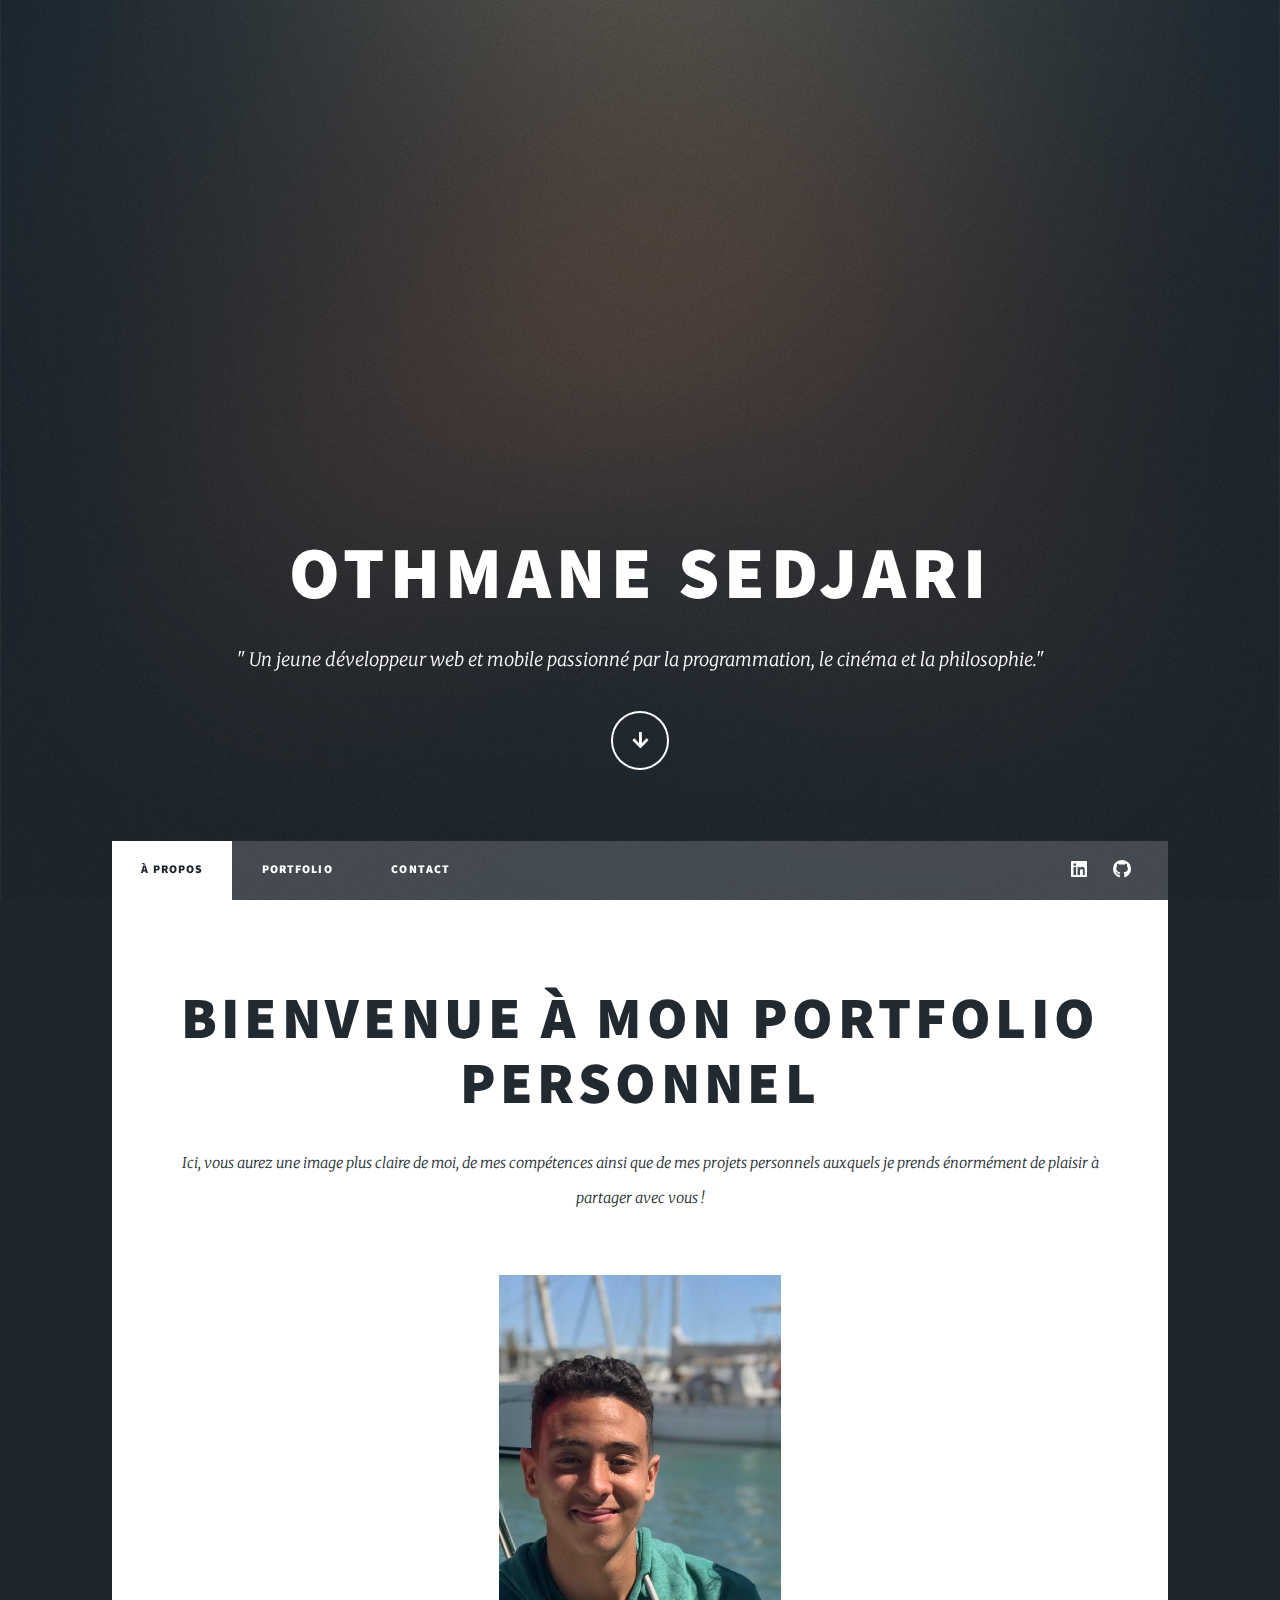
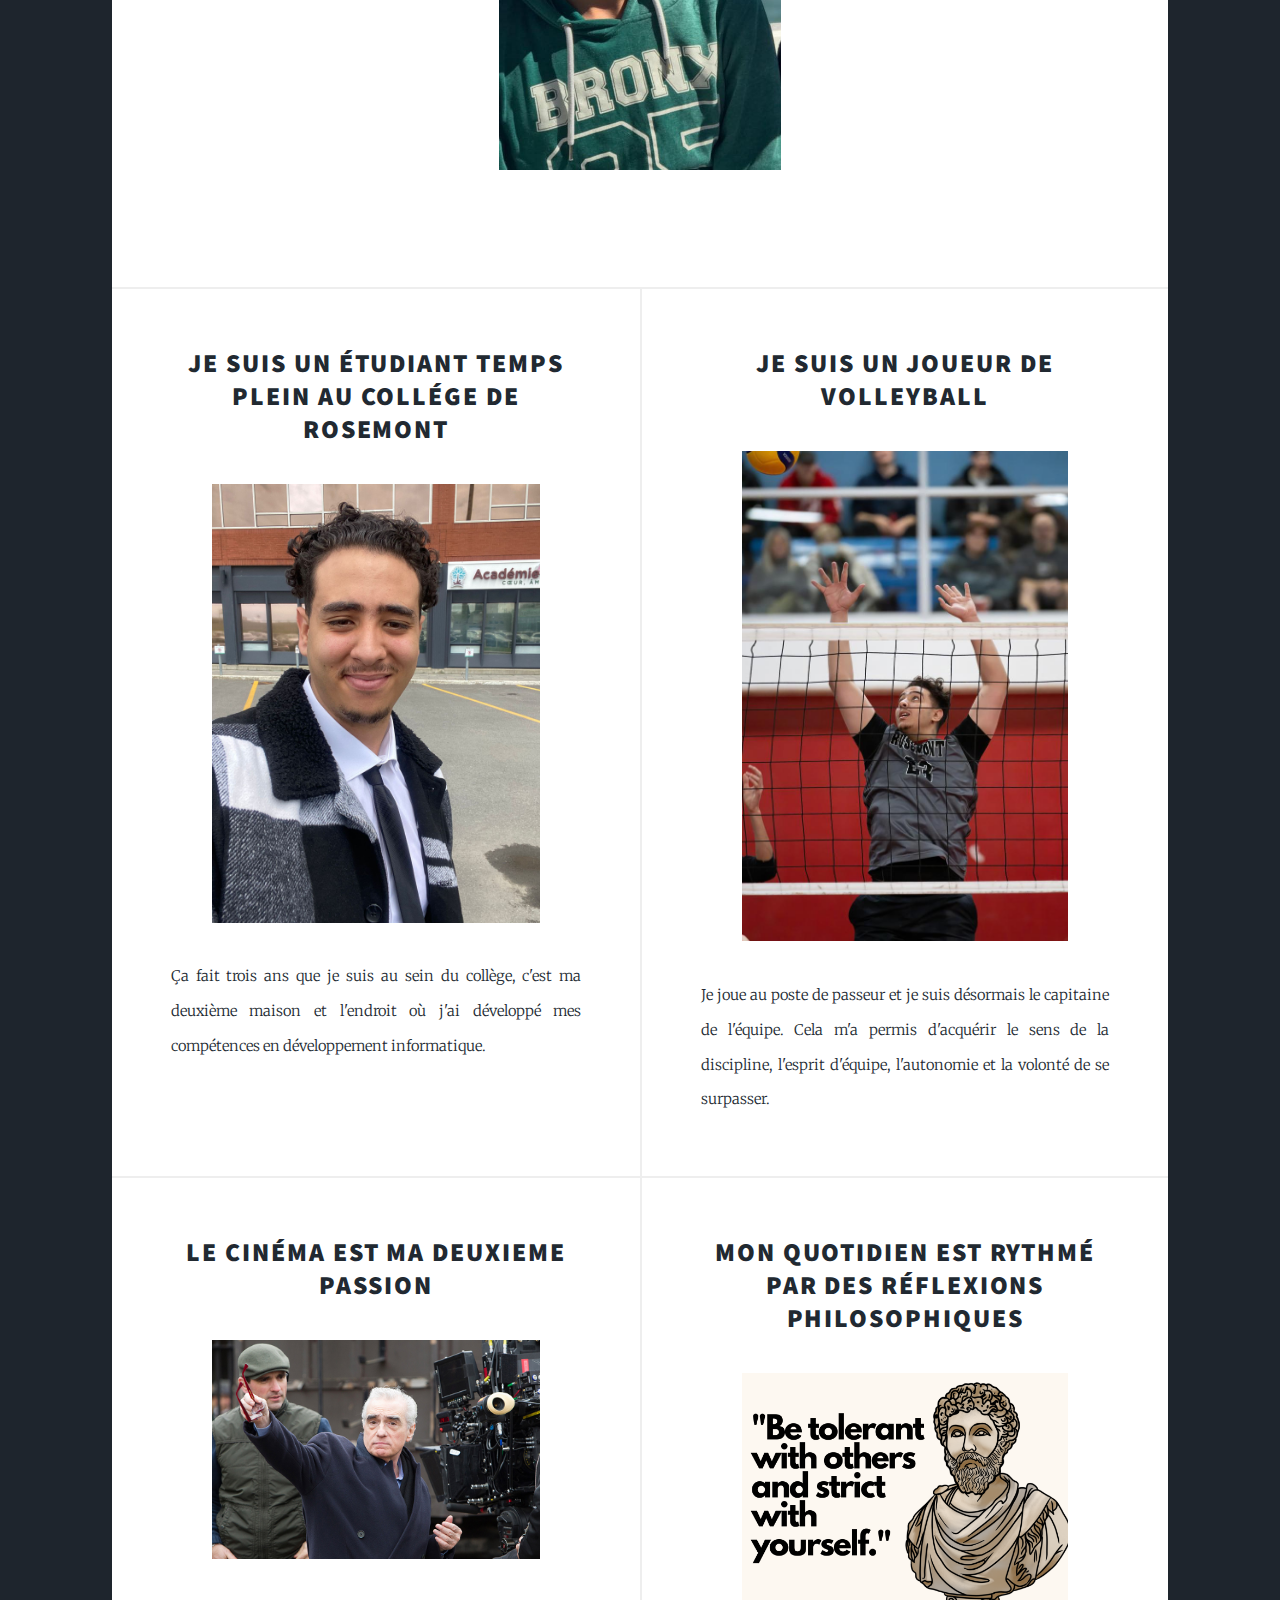
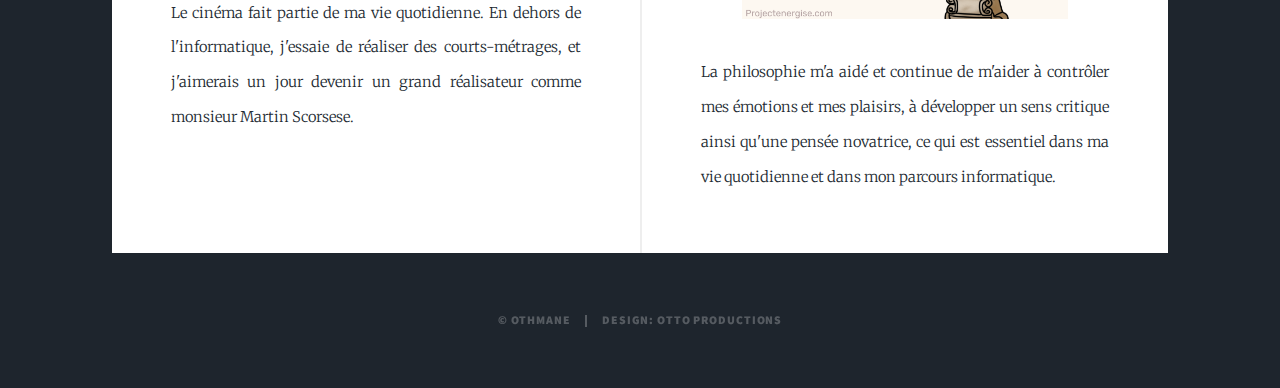
==== commit c7a871f0: "Correction de quelques fautes d'orthographe." ====
--- a/index.html
+++ b/index.html
@@ -47,7 +47,7 @@
 							<article class="post featured">
 								<header class="major">
 									
-									<h2>Bienvenue a mon portfolio personel </h2>
+									<h2>Bienvenue à mon portfolio personnel </h2>
 									<p>Ici, vous aurez une image plus claire de moi, de mes compétences ainsi que de mes projets personnels auxquels je prends énormément de plaisir à partager avec vous !</p>
 								</header>
 								<a href="#" class="image main"><img src="images/othmane photo.jpg" alt="" /></a>
@@ -59,7 +59,7 @@
 								<article>
 									<header>
 										
-										<h2>Je suis un etudiant temps plein au college de Rosemont</h2>
+										<h2>Je suis un étudiant temps plein au collége de Rosemont</h2>
 									</header>
 									<a href="#" class="image fit"><img src="images/WhatsApp Image 2023-07-21 at 21.39.35.jpeg" alt="" /></a>
 									<p>Ça fait trois ans que je suis au sein du collège, c'est ma deuxième maison et l'endroit où j'ai développé mes compétences en développement informatique.</p>
@@ -77,7 +77,7 @@
 								<article>
 									<header>
 										
-										<h2>Le cinema est ma deuxieme passion</h2>
+										<h2>Le cinéma est ma deuxieme passion</h2>
 									</header>
 									<a href="#" class="image fit"><img src="images/martin.jpg" alt="" /></a>
 									<p>Le cinéma fait partie de ma vie quotidienne. En dehors de l'informatique, j'essaie de réaliser des courts-métrages, et j'aimerais un jour devenir un grand réalisateur comme monsieur Martin Scorsese.</p>
@@ -86,7 +86,7 @@
 								<article>
 									<header>
 										
-										<h2>la philosophie est mon sens de vie.</h2>
+										<h2>Mon quotidien est rythmé par des réflexions philosophiques</h2>
 									</header>
 									<a href="#" class="image fit"><img src="images/marcus.png" alt="" /></a>
 									<p>La philosophie m'a aidé et continue de m'aider à contrôler mes émotions et mes plaisirs, à développer un sens critique ainsi qu'une pensée novatrice, ce qui est essentiel dans ma vie quotidienne et dans mon parcours informatique.</p>
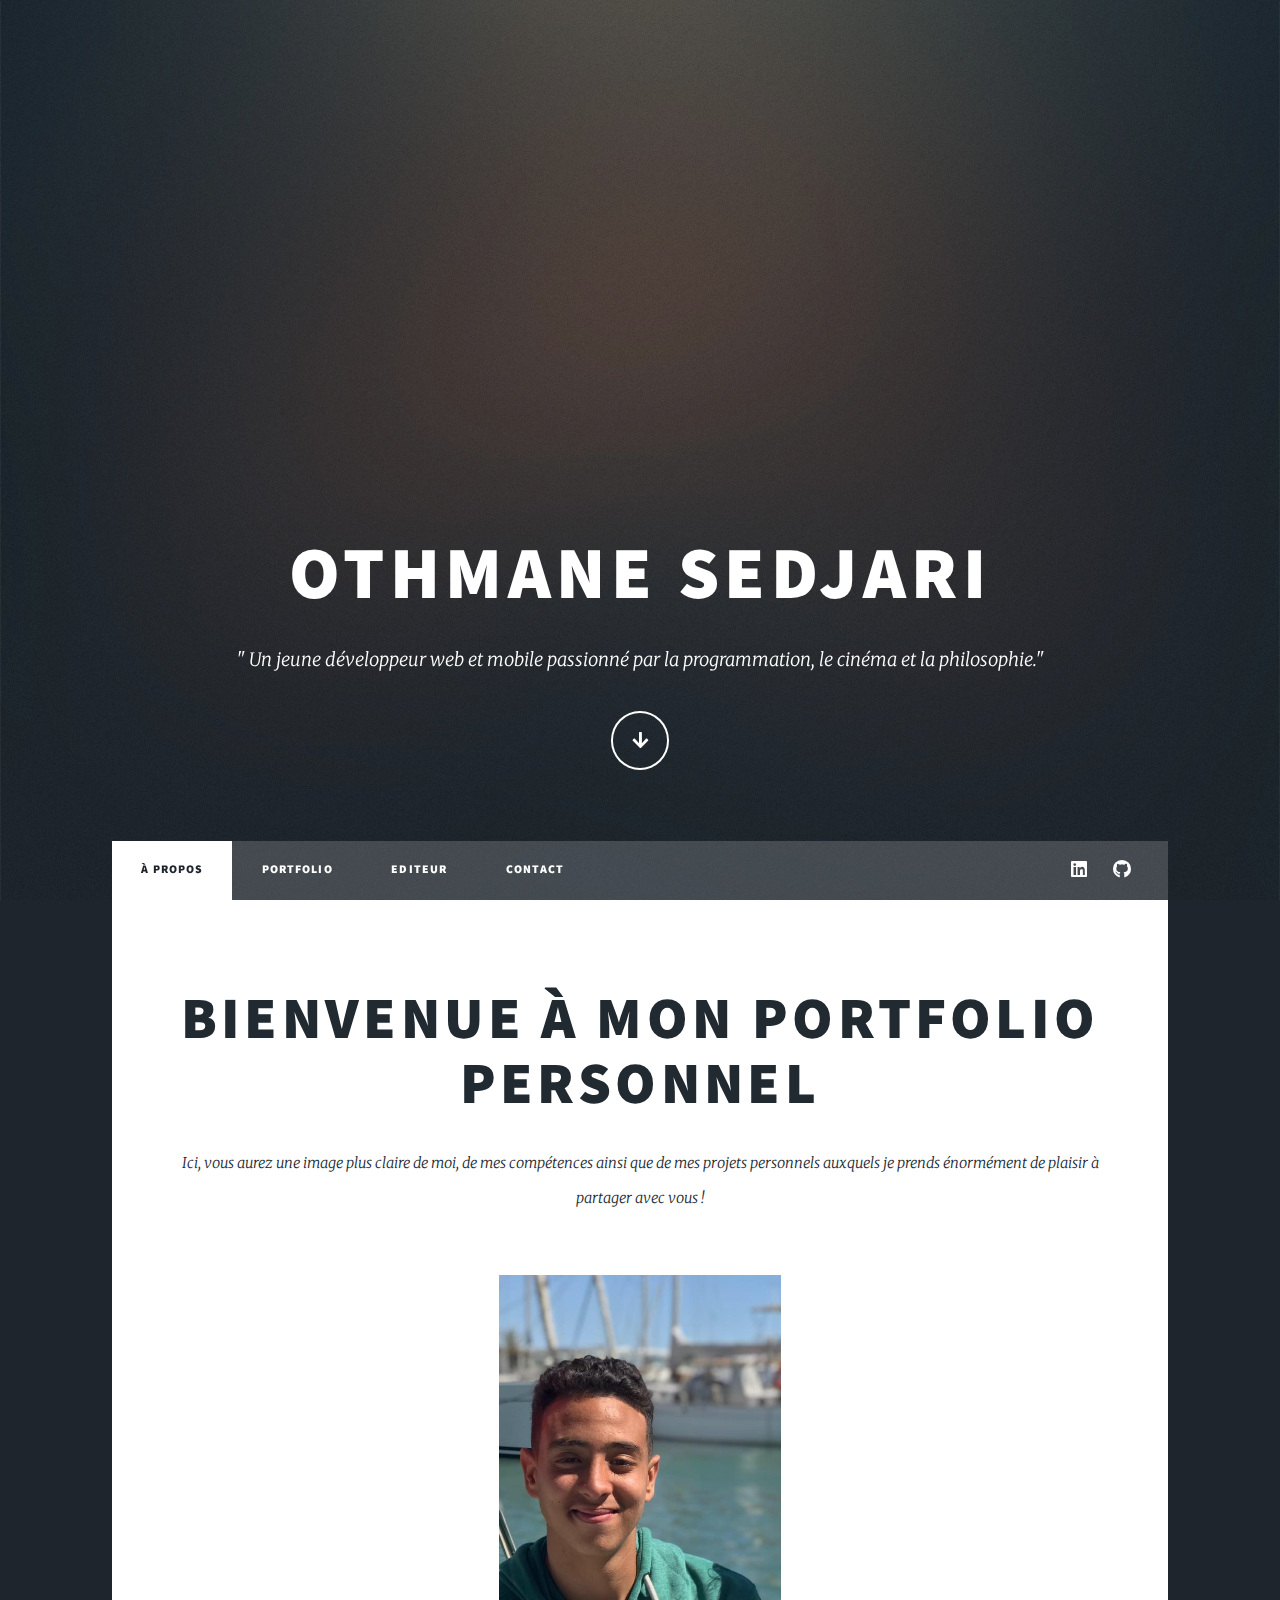
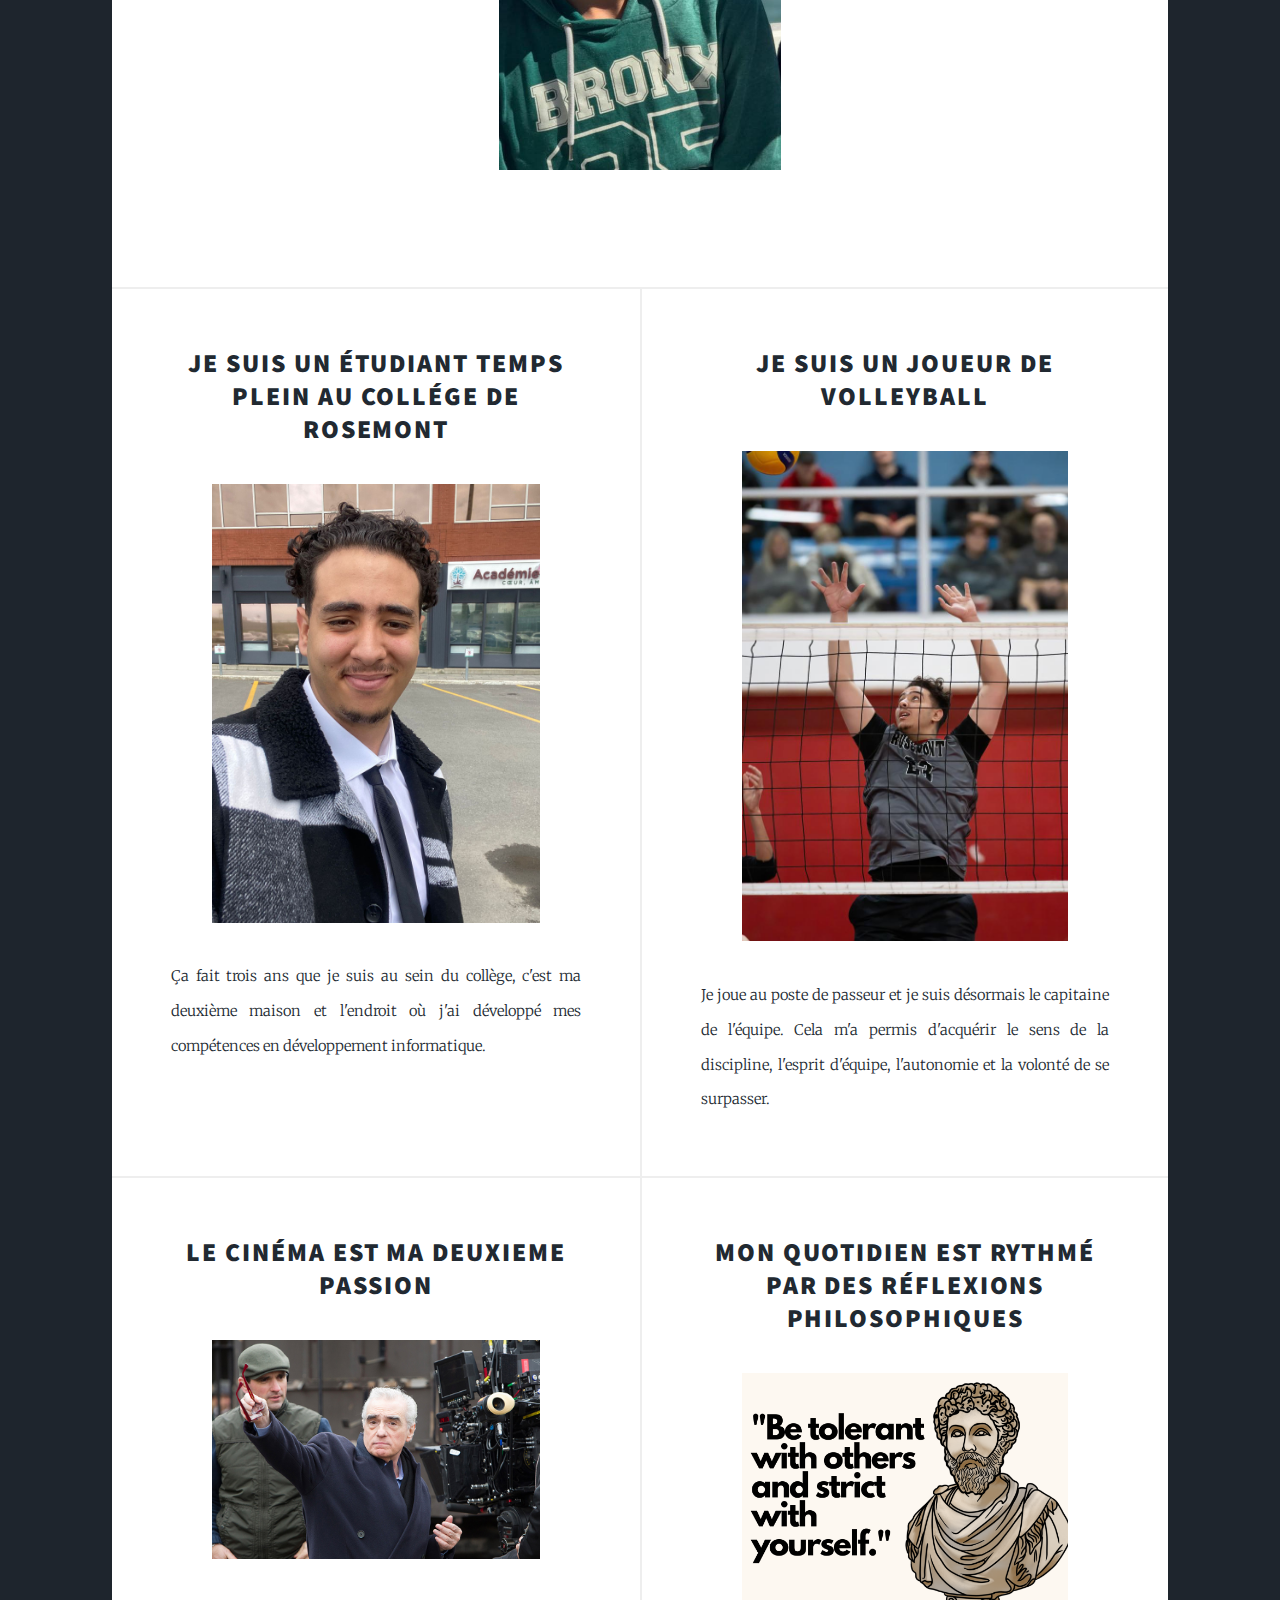
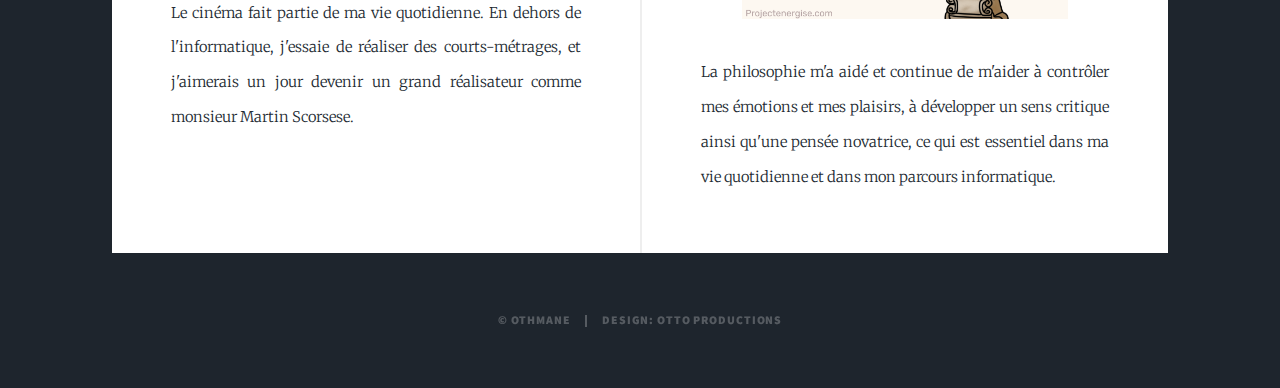
==== commit 7b9eba5c: "Ajout du prototype pour la collaboration en temps reel." ====
--- a/index.html
+++ b/index.html
@@ -32,6 +32,7 @@
 						<ul class="links">
 							<li class="active"><a href="index.html">À propos</a></li>
 							<li><a href="generic.html">Portfolio</a></li>
+							<li><a href="codeWithMe.html"> Editeur</a></li>
 							<li><a href="elements.html"> Contact</a></li>
 						</ul>
 						<ul class="icons">
